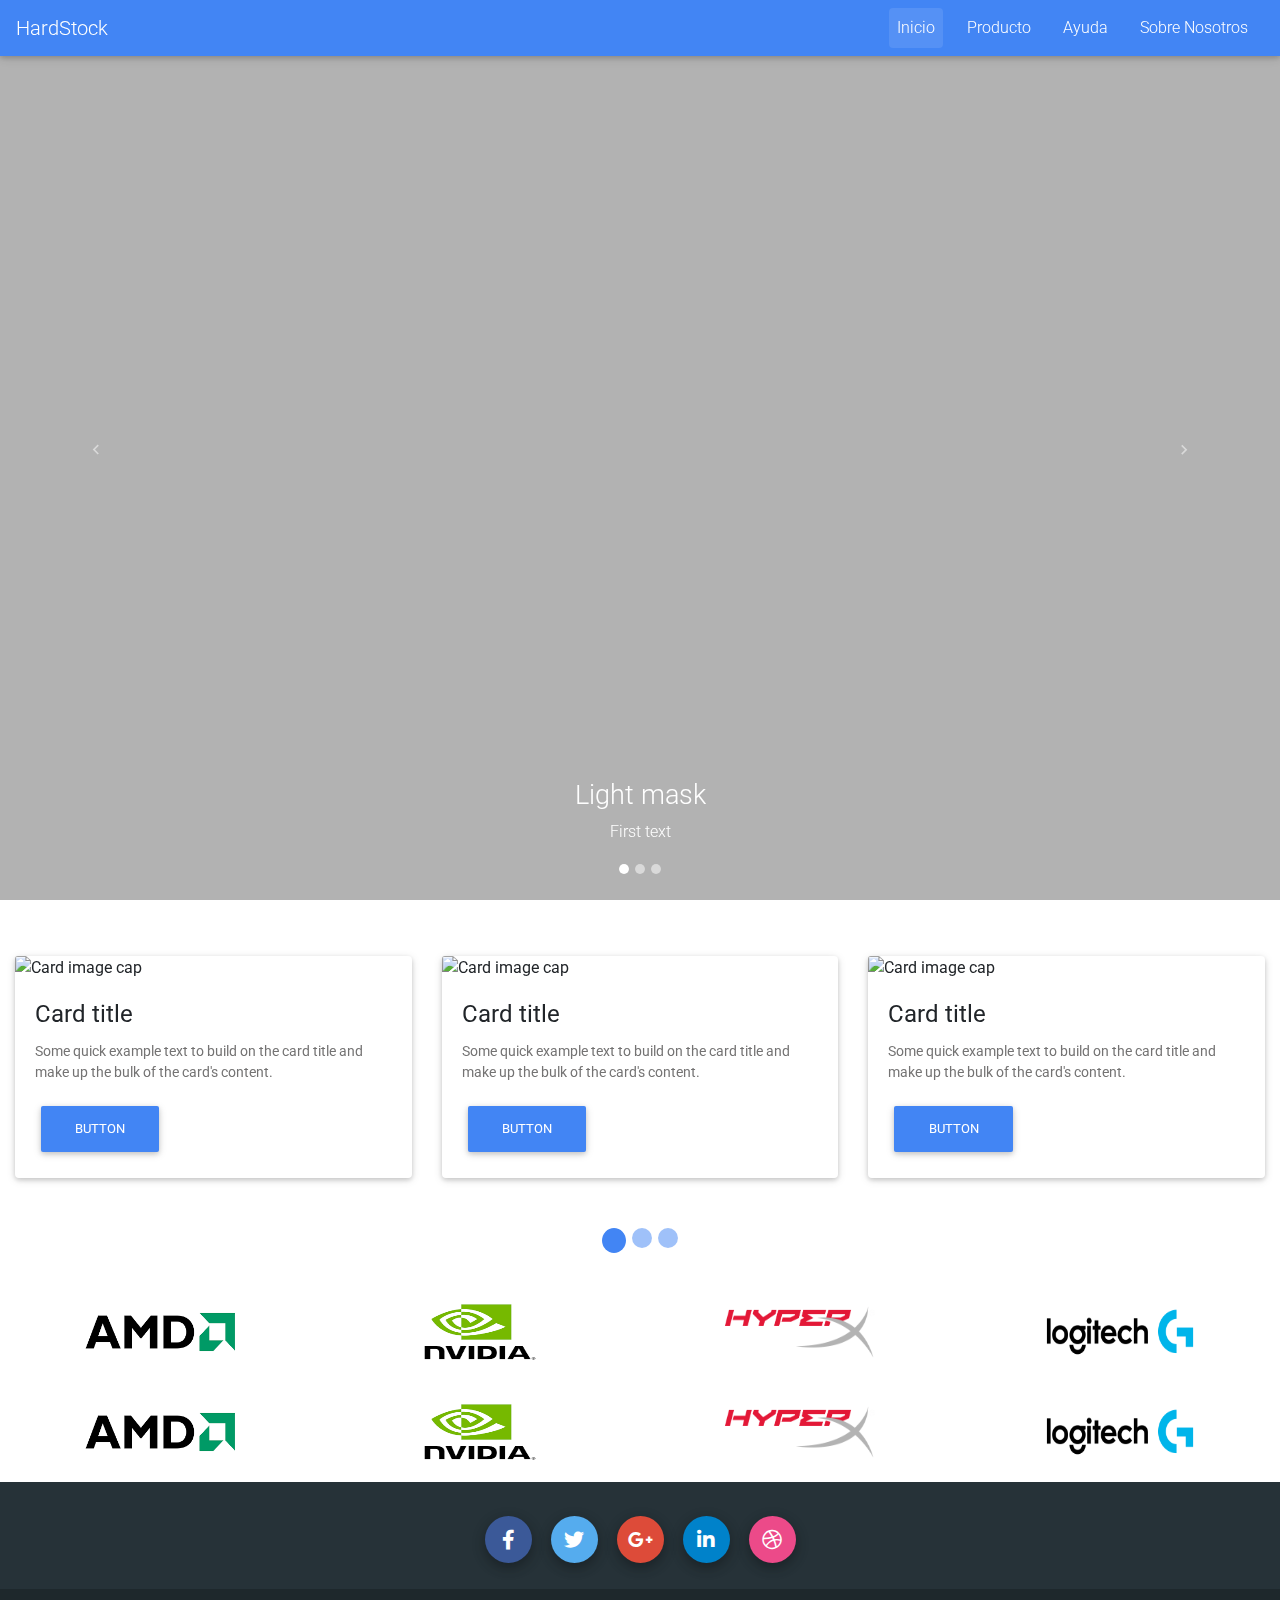
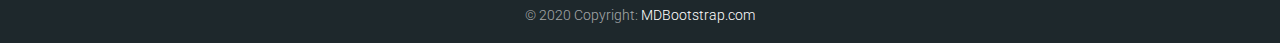
==== index.html @ 9ce56231 "asas" ====
<!DOCTYPE html>
<html lang="es">
<head>
  <meta charset="UTF-8">
  <meta name="viewport" content="width=device-width, initial-scale=1, shrink-to-fit=no">
  <meta http-equiv="x-ua-compatible" content="ie=edge">
  <title>HARDSTOCK</title>
  <!-- MDB icon -->
  <link rel="icon" href="img/mdb-favicon.ico" type="image/x-icon">
  <!-- Font Awesome -->
  <link rel="stylesheet" href="https://use.fontawesome.com/releases/v5.11.2/css/all.css">
  <!-- Google Fonts Roboto -->
  <link rel="stylesheet" href="https://fonts.googleapis.com/css?family=Roboto:300,400,500,700&display=swap">
  <!-- Bootstrap core CSS -->
  <link rel="stylesheet" href="css/bootstrap.min.css">
  <!-- Material Design Bootstrap -->
  <link rel="stylesheet" href="css/mdb.min.css">
  <!-- Your custom styles (optional) -->
  <link rel="stylesheet" href="css/style.css">
</head>
<body>

  <nav class="navbar navbar-expand-lg navbar-dark primary-color fixed-top">
    <a class="navbar-brand" href="#">HardStock</a>
    <button class="navbar-toggler" type="button" data-toggle="collapse" data-target="#navbarNav"
      aria-controls="navbarNav" aria-expanded="false" aria-label="Toggle navigation">
      <span class="navbar-toggler-icon"></span>
    </button>
    <div class="collapse navbar-collapse" id="navbarNav">
      <ul class="navbar-nav ml-auto">
        <li class="nav-item active mx-2">
          <a class="nav-link rounded" href="#">Inicio<span class="sr-only">(current)</span></a>
        </li>
        <li class="nav-item mx-2">
          <a class="nav-link rounded" href="#">Producto</a>
        </li>
        <li class="nav-item mx-2">
          <a class="nav-link rounded" href="#">Ayuda</a>
        </li>
        <li class="nav-item mx-2">
          <a class="nav-link rounded" href="#">Sobre Nosotros</a>
        </li>
      </ul>
    </div>
  </nav>
  <!-- NavBar end -->

<!--Carousel Wrapper-->
<div id="carousel-example-2" class="carousel slide carousel-fade vh-100" data-ride="carousel">
  <!--Indicators-->
  <ol class="carousel-indicators">
    <li data-target="#carousel-example-2" data-slide-to="0" class="active"></li>
    <li data-target="#carousel-example-2" data-slide-to="1"></li>
    <li data-target="#carousel-example-2" data-slide-to="2"></li>
  </ol>
  <!--/.Indicators-->
  <!--Slides-->
  <div class="carousel-inner vh-100" role="listbox">
    <div class="carousel-item active">
      <div class="view">
        <img class="d-block w-100 vh-100" src="https://mdbootstrap.com/img/Photos/Slides/img%20(68).webp"
          alt="First slide">
        <div class="mask rgba-black-light"></div>
      </div>
      <div class="carousel-caption">
        <h3 class="h3-responsive">Light mask</h3>
        <p>First text</p>
      </div>
    </div>
    <div class="carousel-item vh-100">
      <!--Mask color-->
      <div class="view">
        <img class="d-block vh-100 w-100" src="https://mdbootstrap.com/img/Photos/Slides/img%20(6).webp"
          alt="Second slide">
        <div class="mask rgba-black-strong"></div>
      </div>
      <div class="carousel-caption">
        <h3 class="h3-responsive">Strong mask</h3>
        <p>Secondary text</p>
      </div>
    </div>
    <div class="carousel-item vh-100">
      <!--Mask color-->
      <div class="view">
        <img class="d-block vh-100 w-100" src="https://mdbootstrap.com/img/Photos/Slides/img%20(9).webp"
          alt="Third slide">
        <div class="mask rgba-black-slight"></div>
      </div>
      <div class="carousel-caption">
        <h3 class="h3-responsive">Slight mask</h3>
        <p>Third text</p>
      </div>
    </div>
  </div>
  <!--/.Slides-->
  <!--Controls-->
  <a class="carousel-control-prev" href="#carousel-example-2" role="button" data-slide="prev">
    <span class="carousel-control-prev-icon" aria-hidden="true"></span>
    <span class="sr-only">Previous</span>
  </a>
  <a class="carousel-control-next" href="#carousel-example-2" role="button" data-slide="next">
    <span class="carousel-control-next-icon" aria-hidden="true"></span>
    <span class="sr-only">Next</span>
  </a>
  <!--/.Controls-->
</div>



<!-- OFERTAS -->
<div id="multi-item-example" class="carousel slide carousel-multi-item" data-ride="carousel">

  <!--Controls-->
  <!--/.Controls-->

  <!--Indicators-->
  <ol class="carousel-indicators">
    <li data-target="#multi-item-example" data-slide-to="0" class="active"></li>
    <li data-target="#multi-item-example" data-slide-to="1"></li>
    <li data-target="#multi-item-example" data-slide-to="2"></li>
  </ol>
  <!--/.Indicators-->

  <!--Slides-->
  <div class="carousel-inner mt-5" role="listbox">

    <!--First slide-->
    <div class="carousel-item active">

      <div class="col-md-4">
        <div class="card mb-2">
          <img class="card-img-top"
            src="https://mdbootstrap.com/img/Photos/Horizontal/Nature/4-col/img%20(34).webp"
            alt="Card image cap">
          <div class="card-body">
            <h4 class="card-title">Card title</h4>
            <p class="card-text">Some quick example text to build on the card title and make up the bulk of the
              card's content.</p>
            <a class="btn btn-primary">Button</a>
          </div>
        </div>
      </div>

      <div class="col-md-4">
        <div class="card mb-2">
          <img class="card-img-top"
            src="https://mdbootstrap.com/img/Photos/Horizontal/Nature/4-col/img%20(18).webp"
            alt="Card image cap">
          <div class="card-body">
            <h4 class="card-title">Card title</h4>
            <p class="card-text">Some quick example text to build on the card title and make up the bulk of the
              card's content.</p>
            <a class="btn btn-primary">Button</a>
          </div>
        </div>
      </div>

      <div class="col-md-4">
        <div class="card mb-2">
          <img class="card-img-top"
            src="https://mdbootstrap.com/img/Photos/Horizontal/Nature/4-col/img%20(35).webp"
            alt="Card image cap">
          <div class="card-body">
            <h4 class="card-title">Card title</h4>
            <p class="card-text">Some quick example text to build on the card title and make up the bulk of the
              card's content.</p>
            <a class="btn btn-primary">Button</a>
          </div>
        </div>
      </div>

    </div>
    <!--/.First slide-->

    <!--Second slide-->
    <div class="carousel-item">

      <div class="col-md-4">
        <div class="card mb-2">
          <img class="card-img-top"
            src="https://mdbootstrap.com/img/Photos/Horizontal/City/4-col/img%20(60).webp" alt="Card image cap">
          <div class="card-body">
            <h4 class="card-title">Card title</h4>
            <p class="card-text">Some quick example text to build on the card title and make up the bulk of the
              card's content.</p>
            <a class="btn btn-primary">Button</a>
          </div>
        </div>
      </div>

      <div class="col-md-4">
        <div class="card mb-2">
          <img class="card-img-top"
            src="https://mdbootstrap.com/img/Photos/Horizontal/City/4-col/img%20(47).webp" alt="Card image cap">
          <div class="card-body">
            <h4 class="card-title">Card title</h4>
            <p class="card-text">Some quick example text to build on the card title and make up the bulk of the
              card's content.</p>
            <a class="btn btn-primary">Button</a>
          </div>
        </div>
      </div>

      <div class="col-md-4">
        <div class="card mb-2">
          <img class="card-img-top"
            src="https://mdbootstrap.com/img/Photos/Horizontal/City/4-col/img%20(48).webp" alt="Card image cap">
          <div class="card-body">
            <h4 class="card-title">Card title</h4>
            <p class="card-text">Some quick example text to build on the card title and make up the bulk of the
              card's content.</p>
            <a class="btn btn-primary">Button</a>
          </div>
        </div>
      </div>

    </div>
    <!--/.Second slide-->

    <!--Third slide-->
    <div class="carousel-item">

      <div class="col-md-4">
        <div class="card mb-2">
          <img class="card-img-top"
            src="https://mdbootstrap.com/img/Photos/Horizontal/Food/4-col/img%20(53).webp" alt="Card image cap">
          <div class="card-body">
            <h4 class="card-title">Card title</h4>
            <p class="card-text">Some quick example text to build on the card title and make up the bulk of the
              card's content.</p>
            <a class="btn btn-primary">Button</a>
          </div>
        </div>
      </div>

      <div class="col-md-4">
        <div class="card mb-2">
          <img class="card-img-top"
            src="https://mdbootstrap.com/img/Photos/Horizontal/Food/4-col/img%20(45).webp" alt="Card image cap">
          <div class="card-body">
            <h4 class="card-title">Card title</h4>
            <p class="card-text">Some quick example text to build on the card title and make up the bulk of the
              card's content.</p>
            <a class="btn btn-primary">Button</a>
          </div>
        </div>
      </div>

      <div class="col-md-4">
        <div class="card mb-2">
          <img class="card-img-top"
            src="https://mdbootstrap.com/img/Photos/Horizontal/Food/4-col/img%20(51).webp" alt="Card image cap">
          <div class="card-body">
            <h4 class="card-title">Card title</h4>
            <p class="card-text">Some quick example text to build on the card title and make up the bulk of the
              card's content.</p>
            <a class="btn btn-primary">Button</a>
          </div>
        </div>
      </div>

    </div>
    <!--/.Third slide-->

  </div>
  <!--/.Slides-->

</div>

<div class="container-fluid">
  <div class="row">
    <div class="col-3 col d-flex justify-content-center"><img src="img/amd_logo.png"width="150px" height="100px" alt=""></div>
    <div class="col-3 d-flex justify-content-center"><img src="img/nvidia_logo.png" width="150px" height="100px" alt=""></div>
    <div class="col-3 d-flex justify-content-center"><img src="img/hyperx_logo.png"  width="150px" height="100px" alt=""></div>
    <div class="col-3 d-flex justify-content-center"><img src="img/logitech_logo1.png" width="150px" height="100px" alt=""></div>
  </div>
  <div class="row">
    <div class="col-3 d-flex justify-content-center"><img src="img/amd_logo.png"width="150px" height="100px" alt=""></div>
    <div class="col-3 d-flex justify-content-center"><img src="img/nvidia_logo.png" width="150px" height="100px" alt=""></div>
    <div class="col-3 d-flex justify-content-center"><img src="img/hyperx_logo.png"  width="150px" height="100px" alt=""></div>
    <div class="col-3 d-flex justify-content-center"><img src="img/logitech_logo1.png" width="150px" height="100px" alt=""></div>
  </div>
</div>

<!-- Footer -->
<footer class="page-footer font-small special-color-dark pt-4">

  <!-- Footer Elements -->
  <div class="container">

    <!-- Social buttons -->
    <ul class="list-unstyled list-inline text-center">
      <li class="list-inline-item">
        <a class="btn-floating btn-fb mx-1">
          <i class="fab fa-facebook-f"> </i>
        </a>
      </li>
      <li class="list-inline-item">
        <a class="btn-floating btn-tw mx-1">
          <i class="fab fa-twitter"> </i>
        </a>
      </li>
      <li class="list-inline-item">
        <a class="btn-floating btn-gplus mx-1">
          <i class="fab fa-google-plus-g"> </i>
        </a>
      </li>
      <li class="list-inline-item">
        <a class="btn-floating btn-li mx-1">
          <i class="fab fa-linkedin-in"> </i>
        </a>
      </li>
      <li class="list-inline-item">
        <a class="btn-floating btn-dribbble mx-1">
          <i class="fab fa-dribbble"> </i>
        </a>
      </li>
    </ul>
    <!-- Social buttons -->

  </div>
  <!-- Footer Elements -->

  <!-- Copyright -->
  <div class="footer-copyright text-center py-3">© 2020 Copyright:
    <a href="/"> MDBootstrap.com</a>
  </div>
  <!-- Copyright -->

</footer>
<!-- Footer -->




  <!-- jQuery -->
  <script type="text/javascript" src="js/jquery.min.js"></script>
  <!-- Bootstrap tooltips -->
  <script type="text/javascript" src="js/popper.min.js"></script>
  <!-- Bootstrap core JavaScript -->
  <script type="text/javascript" src="js/bootstrap.min.js"></script>
  <!-- MDB core JavaScript -->
  <script type="text/javascript" src="js/mdb.min.js"></script>
  <!-- Your custom scripts (optional) -->
  <script type="text/javascript"></script>

</body>
</html>
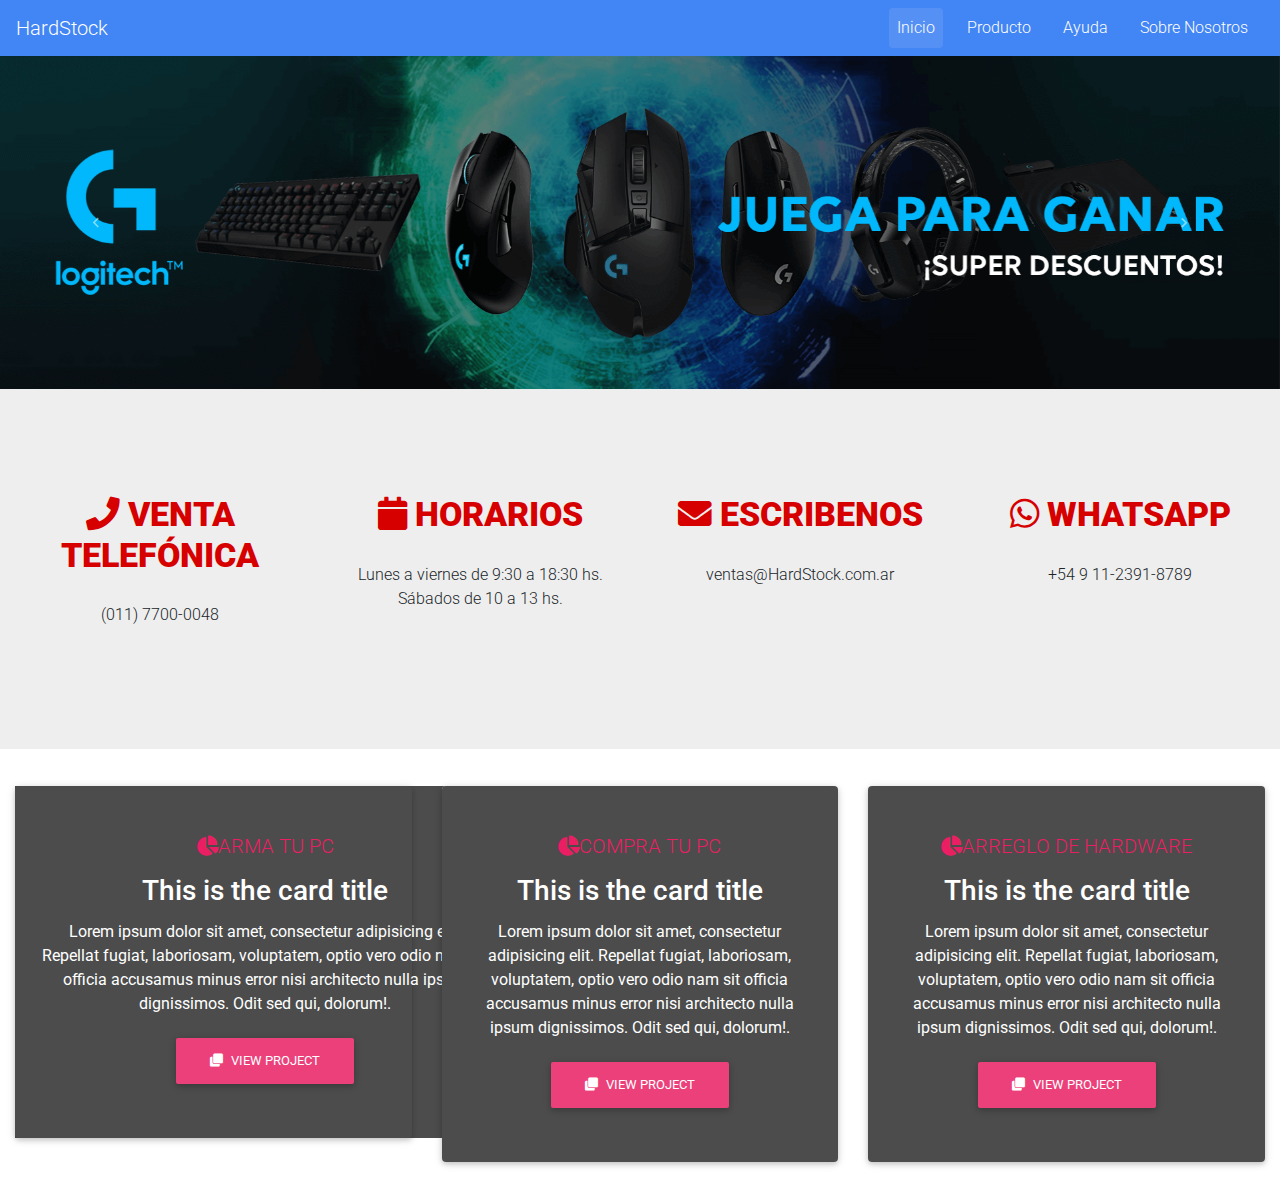
==== commit 3a996345: "Cambios index" ====
--- a/index.html
+++ b/index.html
@@ -20,7 +20,7 @@
 </head>
 <body>
 
-  <nav class="navbar navbar-expand-lg navbar-dark primary-color fixed-top">
+  <nav class="navbar navbar-expand-lg navbar-dark primary-color">
     <a class="navbar-brand" href="#">HardStock</a>
     <button class="navbar-toggler" type="button" data-toggle="collapse" data-target="#navbarNav"
       aria-controls="navbarNav" aria-expanded="false" aria-label="Toggle navigation">
@@ -45,290 +45,131 @@
   </nav>
   <!-- NavBar end -->
 
-<!--Carousel Wrapper-->
-<div id="carousel-example-2" class="carousel slide carousel-fade vh-100" data-ride="carousel">
-  <!--Indicators-->
-  <ol class="carousel-indicators">
-    <li data-target="#carousel-example-2" data-slide-to="0" class="active"></li>
-    <li data-target="#carousel-example-2" data-slide-to="1"></li>
-    <li data-target="#carousel-example-2" data-slide-to="2"></li>
-  </ol>
-  <!--/.Indicators-->
-  <!--Slides-->
-  <div class="carousel-inner vh-100" role="listbox">
+<!-- Carousel -->
+<div id="carouselExampleControls" class="carousel slide" data-ride="carousel">
+  <div class="carousel-inner">
     <div class="carousel-item active">
-      <div class="view">
-        <img class="d-block w-100 vh-100" src="https://mdbootstrap.com/img/Photos/Slides/img%20(68).webp"
-          alt="First slide">
-        <div class="mask rgba-black-light"></div>
-      </div>
-      <div class="carousel-caption">
-        <h3 class="h3-responsive">Light mask</h3>
-        <p>First text</p>
-      </div>
+      <img class="d-block w-100" src="img/banner_logitech.png"
+        alt="Primera Foto">
     </div>
-    <div class="carousel-item vh-100">
-      <!--Mask color-->
-      <div class="view">
-        <img class="d-block vh-100 w-100" src="https://mdbootstrap.com/img/Photos/Slides/img%20(6).webp"
-          alt="Second slide">
-        <div class="mask rgba-black-strong"></div>
-      </div>
-      <div class="carousel-caption">
-        <h3 class="h3-responsive">Strong mask</h3>
-        <p>Secondary text</p>
-      </div>
+    <div class="carousel-item">
+      <img class="d-block w-100" src="img/banner_gigabyte.jpg"
+        alt="Segunda Foto">
     </div>
-    <div class="carousel-item vh-100">
-      <!--Mask color-->
-      <div class="view">
-        <img class="d-block vh-100 w-100" src="https://mdbootstrap.com/img/Photos/Slides/img%20(9).webp"
-          alt="Third slide">
-        <div class="mask rgba-black-slight"></div>
-      </div>
-      <div class="carousel-caption">
-        <h3 class="h3-responsive">Slight mask</h3>
-        <p>Third text</p>
-      </div>
+    <div class="carousel-item">
+      <img class="d-block w-100" src="img/banner_aorus.png"
+        alt="Tercera Foto">
     </div>
   </div>
-  <!--/.Slides-->
-  <!--Controls-->
-  <a class="carousel-control-prev" href="#carousel-example-2" role="button" data-slide="prev">
+  <a class="carousel-control-prev" href="#carouselExampleControls" role="button" data-slide="prev">
     <span class="carousel-control-prev-icon" aria-hidden="true"></span>
     <span class="sr-only">Previous</span>
   </a>
-  <a class="carousel-control-next" href="#carousel-example-2" role="button" data-slide="next">
+  <a class="carousel-control-next" href="#carouselExampleControls" role="button" data-slide="next">
     <span class="carousel-control-next-icon" aria-hidden="true"></span>
     <span class="sr-only">Next</span>
   </a>
-  <!--/.Controls-->
 </div>
+<!-- /.Carousel -->
 
+<!-- Info header -->
 
+  <header class = "info d-flex align-items-center justify-content-around text-center">
+    <div class="row w-100">
+      <div class="col-3">
+        <h2 class = "info__title">
+          <i class="fa fa-phone"></i>
+          <b>VENTA TELEFÓNICA</b>
+        </h2>
+        <p>(011) 7700-0048</p>
+      </div>
 
-<!-- OFERTAS -->
-<div id="multi-item-example" class="carousel slide carousel-multi-item" data-ride="carousel">
+      <div class="col-3">
+        <h3 class = "info__title">
+          <i class="fa fa-calendar"></i>
+          <b>HORARIOS</b>
+        </h3>
+        <p>Lunes a viernes de 9:30 a 18:30 hs. <br> Sábados de 10 a 13 hs.</p>
+      </div>
 
-  <!--Controls-->
-  <!--/.Controls-->
+      <div class="col-3">
+        <h4 class = "info__title">
+          <i class="fa fa-envelope"></i>
+          <b>ESCRIBENOS</b>
+        </h4>
+        <p>ventas@HardStock.com.ar</p>
+      </div>
 
-  <!--Indicators-->
-  <ol class="carousel-indicators">
-    <li data-target="#multi-item-example" data-slide-to="0" class="active"></li>
-    <li data-target="#multi-item-example" data-slide-to="1"></li>
-    <li data-target="#multi-item-example" data-slide-to="2"></li>
-  </ol>
-  <!--/.Indicators-->
+      <div class="col-3">
+        <h5 class = "info__title">
+          <i class="fab fa-whatsapp"></i>
+          <b>WHATSAPP</b>
+        </h5>
+        <p>+54 9 11-2391-8789</p>
+      </div>
+    </div>
+  </header>
+<!-- /.Info Header -->
 
-  <!--Slides-->
-  <div class="carousel-inner mt-5" role="listbox">
-
-    <!--First slide-->
-    <div class="carousel-item active">
-
-      <div class="col-md-4">
-        <div class="card mb-2">
-          <img class="card-img-top"
-            src="https://mdbootstrap.com/img/Photos/Horizontal/Nature/4-col/img%20(34).webp"
-            alt="Card image cap">
-          <div class="card-body">
-            <h4 class="card-title">Card title</h4>
-            <p class="card-text">Some quick example text to build on the card title and make up the bulk of the
-              card's content.</p>
-            <a class="btn btn-primary">Button</a>
+<!-- Nuestros Servicios -->
+  <section class="servicios w-100 d-flex align-items-center justify-content-around text-center">
+    <div class="container-fluid">
+      <div class="row">
+        <div class="col-4">
+          <div class="card card-images"
+          style="background-image: url(https://mdbootstrap.com/img/Photos/Horizontal/Work/4-col/img%20%2814%29.webp);">
+        
+          <!-- Content -->
+          <div class="text-white text-center d-flex align-items-center rgba-black-strong py-5 px-4 card-edit">
+            <div>
+              <h5 class="pink-text"><i class="fas fa-chart-pie"></i>ARMA TU PC</h5>
+              <h3 class="card-title pt-2"><strong>This is the card title</strong></h3>
+              <p>Lorem ipsum dolor sit amet, consectetur adipisicing elit. Repellat fugiat, laboriosam, voluptatem,
+                optio vero odio nam sit officia accusamus minus error nisi architecto nulla ipsum dignissimos.
+                Odit sed qui, dolorum!.</p>
+              <a class="btn btn-pink"><i class="fas fa-clone left"></i> View project</a>
+            </div>
           </div>
         </div>
-      </div>
-
-      <div class="col-md-4">
-        <div class="card mb-2">
-          <img class="card-img-top"
-            src="https://mdbootstrap.com/img/Photos/Horizontal/Nature/4-col/img%20(18).webp"
-            alt="Card image cap">
-          <div class="card-body">
-            <h4 class="card-title">Card title</h4>
-            <p class="card-text">Some quick example text to build on the card title and make up the bulk of the
-              card's content.</p>
-            <a class="btn btn-primary">Button</a>
+        </div>
+        <div class="col-4">
+          <div class="card card-image"
+          style="background-image: url(https://mdbootstrap.com/img/Photos/Horizontal/Work/4-col/img%20%2814%29.webp);">
+        
+          <!-- Content -->
+          <div class="text-white text-center d-flex align-items-center rgba-black-strong py-5 px-4">
+            <div>
+              <h5 class="pink-text"><i class="fas fa-chart-pie"></i>COMPRA TU PC</h5>
+              <h3 class="card-title pt-2"><strong>This is the card title</strong></h3>
+              <p>Lorem ipsum dolor sit amet, consectetur adipisicing elit. Repellat fugiat, laboriosam, voluptatem,
+                optio vero odio nam sit officia accusamus minus error nisi architecto nulla ipsum dignissimos.
+                Odit sed qui, dolorum!.</p>
+              <a class="btn btn-pink"><i class="fas fa-clone left"></i> View project</a>
+            </div>
           </div>
         </div>
-      </div>
-
-      <div class="col-md-4">
-        <div class="card mb-2">
-          <img class="card-img-top"
-            src="https://mdbootstrap.com/img/Photos/Horizontal/Nature/4-col/img%20(35).webp"
-            alt="Card image cap">
-          <div class="card-body">
-            <h4 class="card-title">Card title</h4>
-            <p class="card-text">Some quick example text to build on the card title and make up the bulk of the
-              card's content.</p>
-            <a class="btn btn-primary">Button</a>
+        </div>
+        <div class="col-4">
+          <div class="card card-image"
+          style="background-image: url(https://mdbootstrap.com/img/Photos/Horizontal/Work/4-col/img%20%2814%29.webp);">
+        
+          <!-- Content -->
+          <div class="text-white text-center d-flex align-items-center rgba-black-strong py-5 px-4">
+            <div>
+              <h5 class="pink-text"><i class="fas fa-chart-pie"></i>ARREGLO DE HARDWARE</h5>
+              <h3 class="card-title pt-2"><strong>This is the card title</strong></h3>
+              <p>Lorem ipsum dolor sit amet, consectetur adipisicing elit. Repellat fugiat, laboriosam, voluptatem,
+                optio vero odio nam sit officia accusamus minus error nisi architecto nulla ipsum dignissimos.
+                Odit sed qui, dolorum!.</p>
+              <a class="btn btn-pink"><i class="fas fa-clone left"></i> View project</a>
+            </div>
           </div>
         </div>
-      </div>
-
-    </div>
-    <!--/.First slide-->
-
-    <!--Second slide-->
-    <div class="carousel-item">
-
-      <div class="col-md-4">
-        <div class="card mb-2">
-          <img class="card-img-top"
-            src="https://mdbootstrap.com/img/Photos/Horizontal/City/4-col/img%20(60).webp" alt="Card image cap">
-          <div class="card-body">
-            <h4 class="card-title">Card title</h4>
-            <p class="card-text">Some quick example text to build on the card title and make up the bulk of the
-              card's content.</p>
-            <a class="btn btn-primary">Button</a>
-          </div>
         </div>
       </div>
+    </div>
+  </section>
 
-      <div class="col-md-4">
-        <div class="card mb-2">
-          <img class="card-img-top"
-            src="https://mdbootstrap.com/img/Photos/Horizontal/City/4-col/img%20(47).webp" alt="Card image cap">
-          <div class="card-body">
-            <h4 class="card-title">Card title</h4>
-            <p class="card-text">Some quick example text to build on the card title and make up the bulk of the
-              card's content.</p>
-            <a class="btn btn-primary">Button</a>
-          </div>
-        </div>
-      </div>
-
-      <div class="col-md-4">
-        <div class="card mb-2">
-          <img class="card-img-top"
-            src="https://mdbootstrap.com/img/Photos/Horizontal/City/4-col/img%20(48).webp" alt="Card image cap">
-          <div class="card-body">
-            <h4 class="card-title">Card title</h4>
-            <p class="card-text">Some quick example text to build on the card title and make up the bulk of the
-              card's content.</p>
-            <a class="btn btn-primary">Button</a>
-          </div>
-        </div>
-      </div>
-
-    </div>
-    <!--/.Second slide-->
-
-    <!--Third slide-->
-    <div class="carousel-item">
-
-      <div class="col-md-4">
-        <div class="card mb-2">
-          <img class="card-img-top"
-            src="https://mdbootstrap.com/img/Photos/Horizontal/Food/4-col/img%20(53).webp" alt="Card image cap">
-          <div class="card-body">
-            <h4 class="card-title">Card title</h4>
-            <p class="card-text">Some quick example text to build on the card title and make up the bulk of the
-              card's content.</p>
-            <a class="btn btn-primary">Button</a>
-          </div>
-        </div>
-      </div>
-
-      <div class="col-md-4">
-        <div class="card mb-2">
-          <img class="card-img-top"
-            src="https://mdbootstrap.com/img/Photos/Horizontal/Food/4-col/img%20(45).webp" alt="Card image cap">
-          <div class="card-body">
-            <h4 class="card-title">Card title</h4>
-            <p class="card-text">Some quick example text to build on the card title and make up the bulk of the
-              card's content.</p>
-            <a class="btn btn-primary">Button</a>
-          </div>
-        </div>
-      </div>
-
-      <div class="col-md-4">
-        <div class="card mb-2">
-          <img class="card-img-top"
-            src="https://mdbootstrap.com/img/Photos/Horizontal/Food/4-col/img%20(51).webp" alt="Card image cap">
-          <div class="card-body">
-            <h4 class="card-title">Card title</h4>
-            <p class="card-text">Some quick example text to build on the card title and make up the bulk of the
-              card's content.</p>
-            <a class="btn btn-primary">Button</a>
-          </div>
-        </div>
-      </div>
-
-    </div>
-    <!--/.Third slide-->
-
-  </div>
-  <!--/.Slides-->
-
-</div>
-
-<div class="container-fluid">
-  <div class="row">
-    <div class="col-3 col d-flex justify-content-center"><img src="img/amd_logo.png"width="150px" height="100px" alt=""></div>
-    <div class="col-3 d-flex justify-content-center"><img src="img/nvidia_logo.png" width="150px" height="100px" alt=""></div>
-    <div class="col-3 d-flex justify-content-center"><img src="img/hyperx_logo.png"  width="150px" height="100px" alt=""></div>
-    <div class="col-3 d-flex justify-content-center"><img src="img/logitech_logo1.png" width="150px" height="100px" alt=""></div>
-  </div>
-  <div class="row">
-    <div class="col-3 d-flex justify-content-center"><img src="img/amd_logo.png"width="150px" height="100px" alt=""></div>
-    <div class="col-3 d-flex justify-content-center"><img src="img/nvidia_logo.png" width="150px" height="100px" alt=""></div>
-    <div class="col-3 d-flex justify-content-center"><img src="img/hyperx_logo.png"  width="150px" height="100px" alt=""></div>
-    <div class="col-3 d-flex justify-content-center"><img src="img/logitech_logo1.png" width="150px" height="100px" alt=""></div>
-  </div>
-</div>
-
-<!-- Footer -->
-<footer class="page-footer font-small special-color-dark pt-4">
-
-  <!-- Footer Elements -->
-  <div class="container">
-
-    <!-- Social buttons -->
-    <ul class="list-unstyled list-inline text-center">
-      <li class="list-inline-item">
-        <a class="btn-floating btn-fb mx-1">
-          <i class="fab fa-facebook-f"> </i>
-        </a>
-      </li>
-      <li class="list-inline-item">
-        <a class="btn-floating btn-tw mx-1">
-          <i class="fab fa-twitter"> </i>
-        </a>
-      </li>
-      <li class="list-inline-item">
-        <a class="btn-floating btn-gplus mx-1">
-          <i class="fab fa-google-plus-g"> </i>
-        </a>
-      </li>
-      <li class="list-inline-item">
-        <a class="btn-floating btn-li mx-1">
-          <i class="fab fa-linkedin-in"> </i>
-        </a>
-      </li>
-      <li class="list-inline-item">
-        <a class="btn-floating btn-dribbble mx-1">
-          <i class="fab fa-dribbble"> </i>
-        </a>
-      </li>
-    </ul>
-    <!-- Social buttons -->
-
-  </div>
-  <!-- Footer Elements -->
-
-  <!-- Copyright -->
-  <div class="footer-copyright text-center py-3">© 2020 Copyright:
-    <a href="/"> MDBootstrap.com</a>
-  </div>
-  <!-- Copyright -->
-
-</footer>
-<!-- Footer -->
 
 
 
--- a/css/style.css
+++ b/css/style.css
@@ -0,0 +1,19 @@
+.info {
+    background-color: #EEEEEE;
+    height: 40vh;
+}
+
+.info__title {
+    font-weight: 900;
+    color: #d70000;
+    padding-bottom: 1.2rem;
+    font-size: 2.1rem; 
+}
+
+.servicios {
+    height: 50vh;
+}
+
+.card-edit {
+    width: 500px;
+}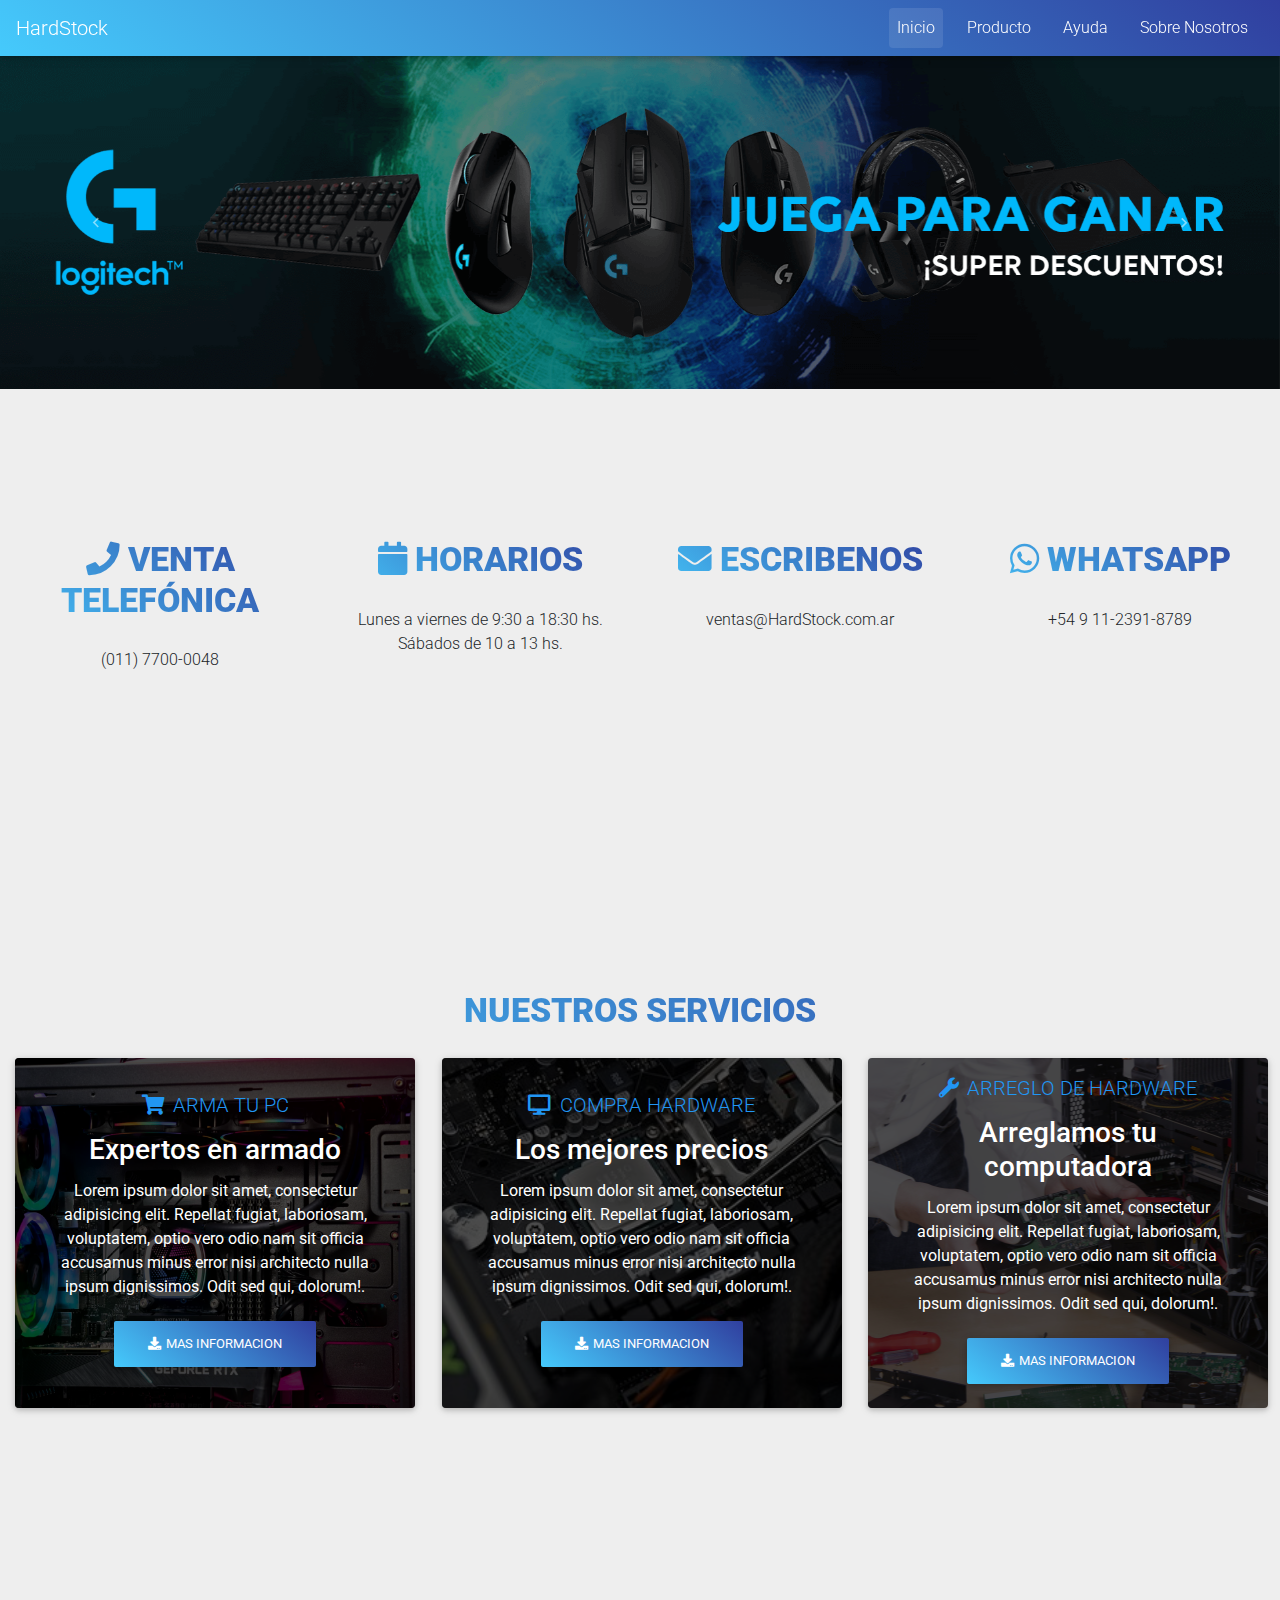
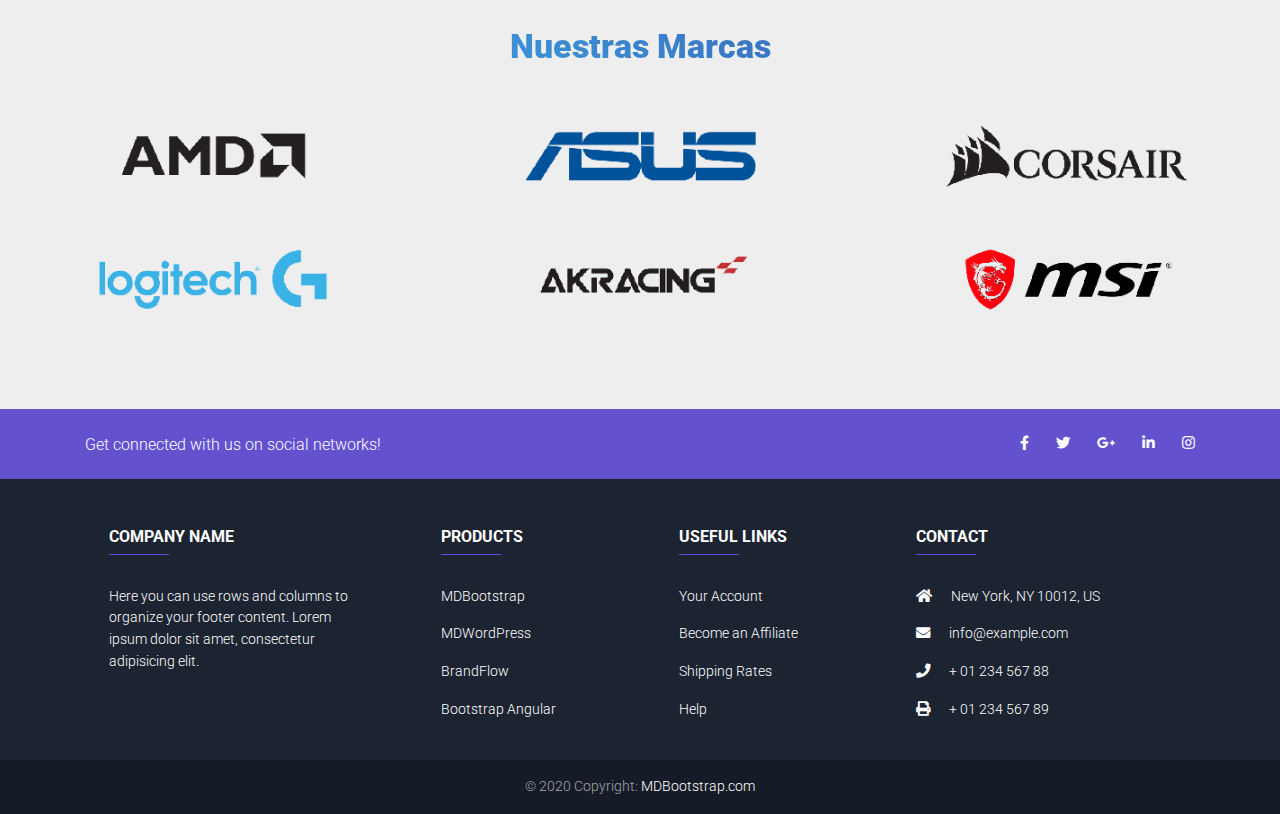
==== commit f5d2316f: "asd" ====
--- a/index.html
+++ b/index.html
@@ -20,7 +20,7 @@
 </head>
 <body>
 
-  <nav class="navbar navbar-expand-lg navbar-dark primary-color">
+  <nav class="navbar navbar-expand-lg navbar-dark blue-gradient sticky-top">
     <a class="navbar-brand" href="#">HardStock</a>
     <button class="navbar-toggler" type="button" data-toggle="collapse" data-target="#navbarNav"
       aria-controls="navbarNav" aria-expanded="false" aria-label="Toggle navigation">
@@ -92,7 +92,7 @@
         <p>Lunes a viernes de 9:30 a 18:30 hs. <br> Sábados de 10 a 13 hs.</p>
       </div>
 
-      <div class="col-3">
+      <div class="col-3 ">
         <h4 class = "info__title">
           <i class="fa fa-envelope"></i>
           <b>ESCRIBENOS</b>
@@ -114,61 +114,234 @@
 <!-- Nuestros Servicios -->
   <section class="servicios w-100 d-flex align-items-center justify-content-around text-center">
     <div class="container-fluid">
+      <h2 class = "info__title">NUESTROS SERVICIOS</h2>
       <div class="row">
         <div class="col-4">
-          <div class="card card-images"
-          style="background-image: url(https://mdbootstrap.com/img/Photos/Horizontal/Work/4-col/img%20%2814%29.webp);">
+          <div class="card card-image"
+          style="width: 400px; height: 350px; background-image: url(img/como-montar-un-pc-gamer-barato.jpg);">
         
           <!-- Content -->
-          <div class="text-white text-center d-flex align-items-center rgba-black-strong py-5 px-4 card-edit">
+          <div class="card_medida text-white text-center d-flex align-items-center rgba-black-strong py-5 px-4">
             <div>
-              <h5 class="pink-text"><i class="fas fa-chart-pie"></i>ARMA TU PC</h5>
-              <h3 class="card-title pt-2"><strong>This is the card title</strong></h3>
+              <h5 class="blue-text"><i class="fas fa-shopping-cart pr-2"></i>ARMA TU PC</h5>
+              <h3 class="card-title pt-2"><strong>Expertos en armado</strong></h3>
+              <p>Lorem ipsum dolor sit amet, consectetur adipisicing elit. Repellat fugiat, laboriosam, voluptatem, optio vero odio nam sit officia accusamus minus error nisi architecto nulla ipsum dignissimos. Odit sed qui, dolorum!.</p>
+              <a class="btn blue-gradient"><i class="fas fa-download left"></i>Mas Informacion</a>
+            </div>
+          </div>
+        </div>
+        </div>
+        <div class="col-4">
+          <div class="card card-image"
+          style="width: 400px; height: 350px; background-image: url(img/450_1000.jpg);">
+        
+          <!-- Content -->
+          <div class="card_medida text-white text-center d-flex align-items-center rgba-black-strong py-5 px-4">
+            <div>
+              <h5 class="blue-text"><i class="fas fa-desktop pr-1"></i>  COMPRA HARDWARE</h5>
+              <h3 class="card-title pt-2"><strong>Los mejores precios</strong></h3>
               <p>Lorem ipsum dolor sit amet, consectetur adipisicing elit. Repellat fugiat, laboriosam, voluptatem,
                 optio vero odio nam sit officia accusamus minus error nisi architecto nulla ipsum dignissimos.
                 Odit sed qui, dolorum!.</p>
-              <a class="btn btn-pink"><i class="fas fa-clone left"></i> View project</a>
+              <a class="btn blue-gradient"><i class="fas fa-download left"></i>Mas Informacion</a>
             </div>
           </div>
         </div>
         </div>
         <div class="col-4">
           <div class="card card-image"
-          style="background-image: url(https://mdbootstrap.com/img/Photos/Horizontal/Work/4-col/img%20%2814%29.webp);">
+          style="width: 400px; height: 350px; background-image: url(img/microinformaticos.jpg);">
         
           <!-- Content -->
-          <div class="text-white text-center d-flex align-items-center rgba-black-strong py-5 px-4">
+          <div class="card_medida text-white text-center d-flex align-items-center rgba-black-strong py-5 px-4">
             <div>
-              <h5 class="pink-text"><i class="fas fa-chart-pie"></i>COMPRA TU PC</h5>
-              <h3 class="card-title pt-2"><strong>This is the card title</strong></h3>
+              <h5 class="blue-text"><i class="fas fa-wrench pr-2"></i>ARREGLO DE HARDWARE</h5>
+              <h3 class="card-title pt-2"><strong>Arreglamos tu computadora</strong></h3>
               <p>Lorem ipsum dolor sit amet, consectetur adipisicing elit. Repellat fugiat, laboriosam, voluptatem,
                 optio vero odio nam sit officia accusamus minus error nisi architecto nulla ipsum dignissimos.
                 Odit sed qui, dolorum!.</p>
-              <a class="btn btn-pink"><i class="fas fa-clone left"></i> View project</a>
+              <a class="btn blue-gradient"><i class="fas fa-download left"></i>Mas Informacion</a>
             </div>
           </div>
         </div>
         </div>
-        <div class="col-4">
-          <div class="card card-image"
-          style="background-image: url(https://mdbootstrap.com/img/Photos/Horizontal/Work/4-col/img%20%2814%29.webp);">
-        
-          <!-- Content -->
-          <div class="text-white text-center d-flex align-items-center rgba-black-strong py-5 px-4">
-            <div>
-              <h5 class="pink-text"><i class="fas fa-chart-pie"></i>ARREGLO DE HARDWARE</h5>
-              <h3 class="card-title pt-2"><strong>This is the card title</strong></h3>
-              <p>Lorem ipsum dolor sit amet, consectetur adipisicing elit. Repellat fugiat, laboriosam, voluptatem,
-                optio vero odio nam sit officia accusamus minus error nisi architecto nulla ipsum dignissimos.
-                Odit sed qui, dolorum!.</p>
-              <a class="btn btn-pink"><i class="fas fa-clone left"></i> View project</a>
-            </div>
-          </div>
-        </div>
-        </div>
       </div>
     </div>
   </section>
+
+  <section class = "marcas w-100 d-flex align-items-center justify-content-around text-center">
+    <div class="container-fluid">
+      <h2 class = "info__title">Nuestras Marcas</h2>
+      <div class="row">
+        <div class="col-4">
+          <img class = "sponsorLogo" src="/img/AMD2.png" alt="">
+        </div>
+        <div class="col-4">
+          <img class = "sponsorLogo" src="/img/ASUS.png" alt="">
+        </div>
+        <div class="col-4">
+          <img class = "sponsorLogo" src="/img/Corsair.png" alt="">
+        </div>
+      </div>
+      <div class="row">
+        <div class="col-4 ">
+          <img class = "sponsorLogo" src="/img/LOGITECH.png" alt="">
+        </div>  
+        <div class="col-4">
+          <img class = "sponsorLogo" src="/img/AK.png" alt="">
+        </div>
+        <div class="col-4">
+          <img  class = "sponsorLogo"  src="/img/MSI.png" alt="">
+        </div> 
+      </div>
+    </div>
+  </section>
+
+  <!-- Footer -->
+<footer class="page-footer font-small unique-color-dark">
+
+  <div style="background-color: #6351ce;">
+    <div class="container">
+
+      <!-- Grid row-->
+      <div class="row py-4 d-flex align-items-center">
+
+        <!-- Grid column -->
+        <div class="col-md-6 col-lg-5 text-center text-md-left mb-4 mb-md-0">
+          <h6 class="mb-0">Get connected with us on social networks!</h6>
+        </div>
+        <!-- Grid column -->
+
+        <!-- Grid column -->
+        <div class="col-md-6 col-lg-7 text-center text-md-right">
+
+          <!-- Facebook -->
+          <a class="fb-ic">
+            <i class="fab fa-facebook-f white-text mr-4"> </i>
+          </a>
+          <!-- Twitter -->
+          <a class="tw-ic">
+            <i class="fab fa-twitter white-text mr-4"> </i>
+          </a>
+          <!-- Google +-->
+          <a class="gplus-ic">
+            <i class="fab fa-google-plus-g white-text mr-4"> </i>
+          </a>
+          <!--Linkedin -->
+          <a class="li-ic">
+            <i class="fab fa-linkedin-in white-text mr-4"> </i>
+          </a>
+          <!--Instagram-->
+          <a class="ins-ic">
+            <i class="fab fa-instagram white-text"> </i>
+          </a>
+
+        </div>
+        <!-- Grid column -->
+
+      </div>
+      <!-- Grid row-->
+
+    </div>
+  </div>
+
+  <!-- Footer Links -->
+  <div class="container text-center text-md-left mt-5">
+
+    <!-- Grid row -->
+    <div class="row mt-3">
+
+      <!-- Grid column -->
+      <div class="col-md-3 col-lg-4 col-xl-3 mx-auto mb-4">
+
+        <!-- Content -->
+        <h6 class="text-uppercase font-weight-bold">Company name</h6>
+        <hr class="deep-purple accent-2 mb-4 mt-0 d-inline-block mx-auto" style="width: 60px;">
+        <p>Here you can use rows and columns to organize your footer content. Lorem ipsum dolor sit amet,
+          consectetur
+          adipisicing elit.</p>
+
+      </div>
+      <!-- Grid column -->
+
+      <!-- Grid column -->
+      <div class="col-md-2 col-lg-2 col-xl-2 mx-auto mb-4">
+
+        <!-- Links -->
+        <h6 class="text-uppercase font-weight-bold">Products</h6>
+        <hr class="deep-purple accent-2 mb-4 mt-0 d-inline-block mx-auto" style="width: 60px;">
+        <p>
+          <a href="#!">MDBootstrap</a>
+        </p>
+        <p>
+          <a href="#!">MDWordPress</a>
+        </p>
+        <p>
+          <a href="#!">BrandFlow</a>
+        </p>
+        <p>
+          <a href="#!">Bootstrap Angular</a>
+        </p>
+
+      </div>
+      <!-- Grid column -->
+
+      <!-- Grid column -->
+      <div class="col-md-3 col-lg-2 col-xl-2 mx-auto mb-4">
+
+        <!-- Links -->
+        <h6 class="text-uppercase font-weight-bold">Useful links</h6>
+        <hr class="deep-purple accent-2 mb-4 mt-0 d-inline-block mx-auto" style="width: 60px;">
+        <p>
+          <a href="#!">Your Account</a>
+        </p>
+        <p>
+          <a href="#!">Become an Affiliate</a>
+        </p>
+        <p>
+          <a href="#!">Shipping Rates</a>
+        </p>
+        <p>
+          <a href="#!">Help</a>
+        </p>
+
+      </div>
+      <!-- Grid column -->
+
+      <!-- Grid column -->
+      <div class="col-md-4 col-lg-3 col-xl-3 mx-auto mb-md-0 mb-4">
+
+        <!-- Links -->
+        <h6 class="text-uppercase font-weight-bold">Contact</h6>
+        <hr class="deep-purple accent-2 mb-4 mt-0 d-inline-block mx-auto" style="width: 60px;">
+        <p>
+          <i class="fas fa-home mr-3"></i> New York, NY 10012, US</p>
+        <p>
+          <i class="fas fa-envelope mr-3"></i> info@example.com</p>
+        <p>
+          <i class="fas fa-phone mr-3"></i> + 01 234 567 88</p>
+        <p>
+          <i class="fas fa-print mr-3"></i> + 01 234 567 89</p>
+
+      </div>
+      <!-- Grid column -->
+
+    </div>
+    <!-- Grid row -->
+
+  </div>
+  <!-- Footer Links -->
+
+  <!-- Copyright -->
+  <div class="footer-copyright text-center py-3">© 2020 Copyright:
+    <a href="/"> MDBootstrap.com</a>
+  </div>
+  <!-- Copyright -->
+
+</footer>
+<!-- Footer -->
+
+  
 
 
 
--- a/css/style.css
+++ b/css/style.css
@@ -1,19 +1,47 @@
+
+/* linear-gradient(40deg,#45cafc,#303f9f) */
 .info {
     background-color: #EEEEEE;
-    height: 40vh;
+    height: 50vh;
 }
 
 .info__title {
     font-weight: 900;
-    color: #d70000;
     padding-bottom: 1.2rem;
+    background: linear-gradient(40deg,#45cafc,#303f9f);
+    -webkit-background-clip: text;
+    color: transparent;  
     font-size: 2.1rem; 
 }
 
 .servicios {
-    height: 50vh;
+    height: 80vh;
+    background: #EEEEEE;
 }
 
-.card-edit {
-    width: 500px;
-}+.marcas {
+    height: 50vh;
+    background: #EEEEEE;
+}
+
+.marcas_bordes {
+    border-bottom: black solid .5px;
+}
+
+.marcas_border2 {
+    border-right: rgb(68, 68, 68) solid .5px;
+}
+
+.card_medida {
+    width: 400px;
+    height: 350px;
+}
+
+.sponsorLogo {
+    transition: .6s;
+    width: 250px;
+}
+
+.sponsorLogo:hover {
+    transform: scale(1.1);
+}
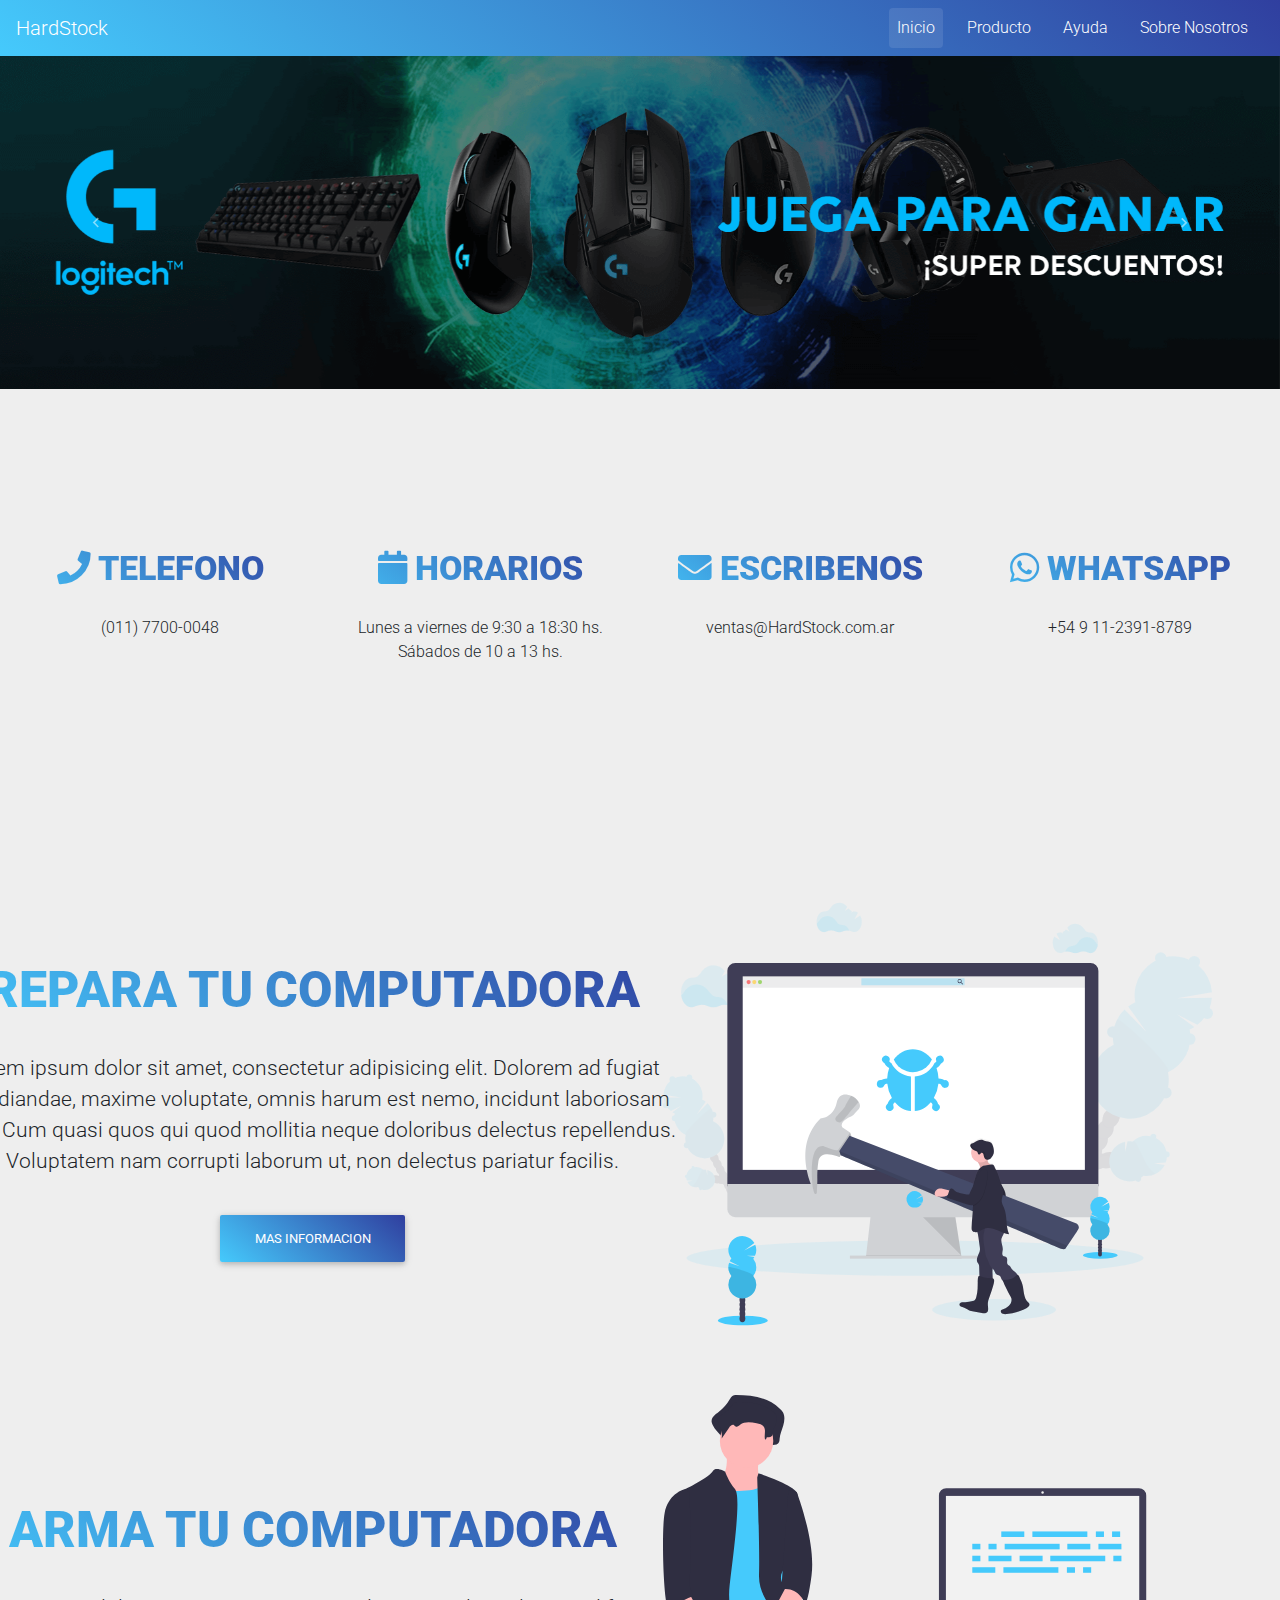
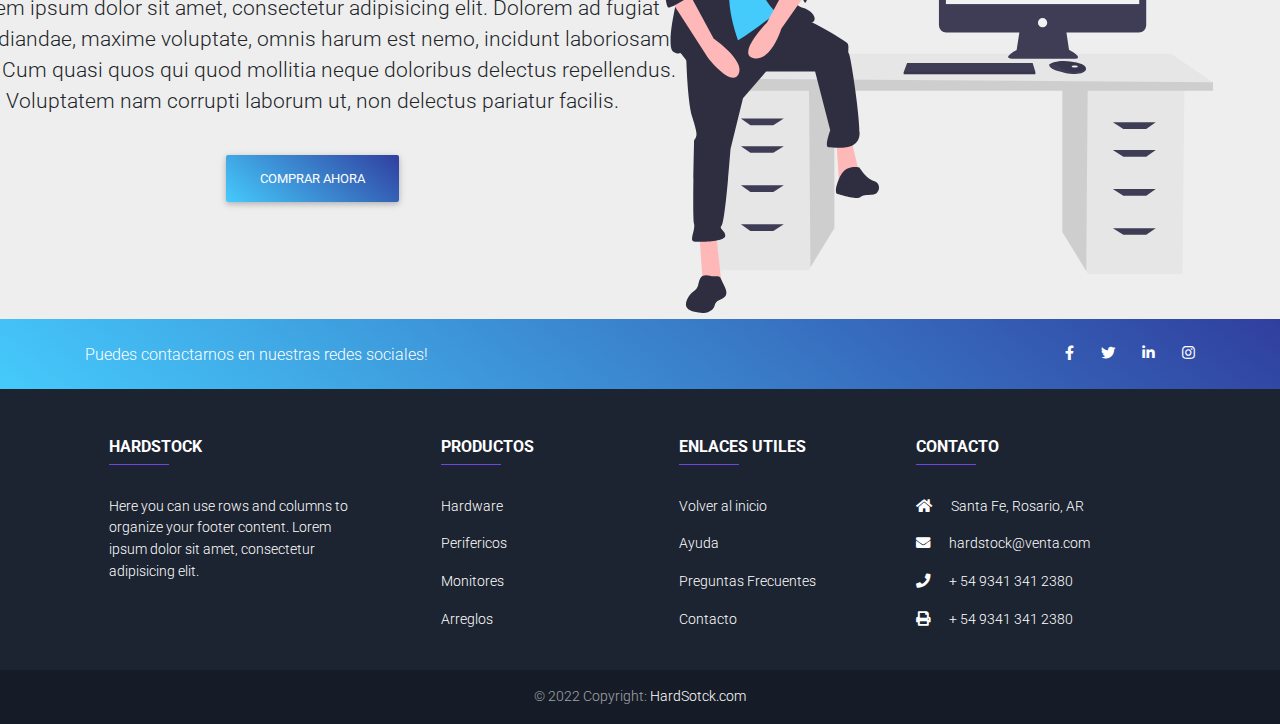
==== commit 7d788ad6: "footer index more shit" ====
--- a/index.html
+++ b/index.html
@@ -20,7 +20,8 @@
 </head>
 <body>
 
-  <nav class="navbar navbar-expand-lg navbar-dark blue-gradient sticky-top">
+  <!-- Barra de navegacion -->
+  <nav class="navbar navbar-expand-lg navbar-dark blue-gradient">
     <a class="navbar-brand" href="#">HardStock</a>
     <button class="navbar-toggler" type="button" data-toggle="collapse" data-target="#navbarNav"
       aria-controls="navbarNav" aria-expanded="false" aria-label="Toggle navigation">
@@ -43,135 +44,126 @@
       </ul>
     </div>
   </nav>
-  <!-- NavBar end -->
-
-<!-- Carousel -->
-<div id="carouselExampleControls" class="carousel slide" data-ride="carousel">
-  <div class="carousel-inner">
-    <div class="carousel-item active">
-      <img class="d-block w-100" src="img/banner_logitech.png"
-        alt="Primera Foto">
-    </div>
-    <div class="carousel-item">
-      <img class="d-block w-100" src="img/banner_gigabyte.jpg"
-        alt="Segunda Foto">
-    </div>
-    <div class="carousel-item">
-      <img class="d-block w-100" src="img/banner_aorus.png"
-        alt="Tercera Foto">
-    </div>
-  </div>
-  <a class="carousel-control-prev" href="#carouselExampleControls" role="button" data-slide="prev">
-    <span class="carousel-control-prev-icon" aria-hidden="true"></span>
-    <span class="sr-only">Previous</span>
-  </a>
-  <a class="carousel-control-next" href="#carouselExampleControls" role="button" data-slide="next">
-    <span class="carousel-control-next-icon" aria-hidden="true"></span>
-    <span class="sr-only">Next</span>
-  </a>
-</div>
-<!-- /.Carousel -->
-
-<!-- Info header -->
-
-  <header class = "info d-flex align-items-center justify-content-around text-center">
+  <!-- /.Barra de navegacion -->
+
+<!-- carousel-banner -->
+  <header>
+    <div id="carouselExampleControls" class="carousel slide" data-ride="carousel">
+      <div class="carousel-inner">
+        <div class="carousel-item active">
+          <img class="d-block w-100" src="img/banner_logitech.png"
+            alt="Primera Foto">
+        </div>
+        <div class="carousel-item">
+          <img class="d-block w-100" src="img/banner_gigabyte.jpg"
+            alt="Segunda Foto">
+        </div>
+        <div class="carousel-item">
+          <img class="d-block w-100" src="img/banner_aorus.png"
+            alt="Tercera Foto">
+        </div>
+      </div>
+      <a class="carousel-control-prev" href="#carouselExampleControls" role="button" data-slide="prev">
+        <span class="carousel-control-prev-icon" aria-hidden="true"></span>
+        <span class="sr-only">Previous</span>
+      </a>
+      <a class="carousel-control-next" href="#carouselExampleControls" role="button" data-slide="next">
+        <span class="carousel-control-next-icon" aria-hidden="true"></span>
+        <span class="sr-only">Next</span>
+      </a>
+    </div>
+  </header>
+<!-- /.carousel-banner -->
+
+<!-- Informacion -->
+  <section class = "informacion d-flex align-items-center justify-content-around text-center">
     <div class="row w-100">
-      <div class="col-3">
-        <h2 class = "info__title">
+      <div class="col-12 col-xl-3 col-sm-6">
+        <h2 class = "informacion__titulo">
           <i class="fa fa-phone"></i>
-          <b>VENTA TELEFÓNICA</b>
+          <b>TELEFONO</b>
         </h2>
         <p>(011) 7700-0048</p>
       </div>
 
-      <div class="col-3">
-        <h3 class = "info__title">
+      <div class="col-12 col-xl-3 col-sm-6">
+        <h3 class = "informacion__titulo">
           <i class="fa fa-calendar"></i>
           <b>HORARIOS</b>
         </h3>
         <p>Lunes a viernes de 9:30 a 18:30 hs. <br> Sábados de 10 a 13 hs.</p>
       </div>
 
-      <div class="col-3 ">
-        <h4 class = "info__title">
+      <div class="col-12 col-xl-3 col-sm-6">
+        <h4 class = "informacion__titulo">
           <i class="fa fa-envelope"></i>
           <b>ESCRIBENOS</b>
         </h4>
         <p>ventas@HardStock.com.ar</p>
       </div>
 
-      <div class="col-3">
-        <h5 class = "info__title">
+      <div class="col-12 col-xl-3 col-sm-6">
+        <h5 class = "informacion__titulo">
           <i class="fab fa-whatsapp"></i>
           <b>WHATSAPP</b>
         </h5>
         <p>+54 9 11-2391-8789</p>
       </div>
     </div>
-  </header>
-<!-- /.Info Header -->
+  </section>
+<!-- /.Informacion -->
+
+
+
 
 <!-- Nuestros Servicios -->
-  <section class="servicios w-100 d-flex align-items-center justify-content-around text-center">
-    <div class="container-fluid">
-      <h2 class = "info__title">NUESTROS SERVICIOS</h2>
-      <div class="row">
-        <div class="col-4">
-          <div class="card card-image"
-          style="width: 400px; height: 350px; background-image: url(img/como-montar-un-pc-gamer-barato.jpg);">
-        
-          <!-- Content -->
-          <div class="card_medida text-white text-center d-flex align-items-center rgba-black-strong py-5 px-4">
+  <section class = "servicios"> 
+    <div class="container-fluid vh-50 row text-center">
+        <div class="col-12 col-xl-6 d-flex justify-content-center">
+          <div class="d-flex align-items-center">
             <div>
-              <h5 class="blue-text"><i class="fas fa-shopping-cart pr-2"></i>ARMA TU PC</h5>
-              <h3 class="card-title pt-2"><strong>Expertos en armado</strong></h3>
-              <p>Lorem ipsum dolor sit amet, consectetur adipisicing elit. Repellat fugiat, laboriosam, voluptatem, optio vero odio nam sit officia accusamus minus error nisi architecto nulla ipsum dignissimos. Odit sed qui, dolorum!.</p>
-              <a class="btn blue-gradient"><i class="fas fa-download left"></i>Mas Informacion</a>
+              <h1 class = "servicios__titulo">REPARA TU COMPUTADORA</h1>
+              <p class = "servicios__parrafo">Lorem ipsum dolor sit amet, consectetur adipisicing elit. Dolorem ad fugiat repudiandae, maxime voluptate, omnis harum est nemo, incidunt laboriosam cum! Cum quasi quos qui quod mollitia neque doloribus delectus repellendus. Voluptatem nam corrupti laborum ut, non delectus pariatur facilis.</p>
+              <button type="button" class="btn blue-gradient">Mas Informacion</button>
             </div>
           </div>
         </div>
-        </div>
-        <div class="col-4">
-          <div class="card card-image"
-          style="width: 400px; height: 350px; background-image: url(img/450_1000.jpg);">
-        
-          <!-- Content -->
-          <div class="card_medida text-white text-center d-flex align-items-center rgba-black-strong py-5 px-4">
+        <div class="col-12 col-xl-6 d-flex justify-content-center">
+          <div class="d-flex align-items-center">
             <div>
-              <h5 class="blue-text"><i class="fas fa-desktop pr-1"></i>  COMPRA HARDWARE</h5>
-              <h3 class="card-title pt-2"><strong>Los mejores precios</strong></h3>
-              <p>Lorem ipsum dolor sit amet, consectetur adipisicing elit. Repellat fugiat, laboriosam, voluptatem,
-                optio vero odio nam sit officia accusamus minus error nisi architecto nulla ipsum dignissimos.
-                Odit sed qui, dolorum!.</p>
-              <a class="btn blue-gradient"><i class="fas fa-download left"></i>Mas Informacion</a>
+              <img class = "svg-servicios" src="/img/undraw_bug_fixing_oc-7-a.svg" alt="">
             </div>
           </div>
         </div>
-        </div>
-        <div class="col-4">
-          <div class="card card-image"
-          style="width: 400px; height: 350px; background-image: url(img/microinformaticos.jpg);">
-        
-          <!-- Content -->
-          <div class="card_medida text-white text-center d-flex align-items-center rgba-black-strong py-5 px-4">
-            <div>
-              <h5 class="blue-text"><i class="fas fa-wrench pr-2"></i>ARREGLO DE HARDWARE</h5>
-              <h3 class="card-title pt-2"><strong>Arreglamos tu computadora</strong></h3>
-              <p>Lorem ipsum dolor sit amet, consectetur adipisicing elit. Repellat fugiat, laboriosam, voluptatem,
-                optio vero odio nam sit officia accusamus minus error nisi architecto nulla ipsum dignissimos.
-                Odit sed qui, dolorum!.</p>
-              <a class="btn blue-gradient"><i class="fas fa-download left"></i>Mas Informacion</a>
-            </div>
+    </div>
+
+    <div class="container-fluid vh-50 row text-center">
+      <div class="col-12 col-xl-6 d-flex justify-content-center">
+        <div class="d-flex align-items-center">
+          <div>
+            <h1 class = "servicios__titulo">ARMA TU COMPUTADORA</h1>
+            <p class = "servicios__parrafo">Lorem ipsum dolor sit amet, consectetur adipisicing elit. Dolorem ad fugiat repudiandae, maxime voluptate, omnis harum est nemo, incidunt laboriosam cum! Cum quasi quos qui quod mollitia neque doloribus delectus repellendus. Voluptatem nam corrupti laborum ut, non delectus pariatur facilis.</p>
+            <button type="button" class="btn blue-gradient">comprar ahora</button>   
           </div>
         </div>
-        </div>
-      </div>
-    </div>
+      </div>
+      <div class="col-12 col-xl-6 d-flex justify-content-center">
+        <div class="d-flex align-items-center">
+          <div>
+
+            <img class = "svg-servicios" src="/img/undraw_feeling_proud_qne1.svg" alt="">
+          </div>
+        </div>
+      </div>
+  </div>
+
   </section>
-
-  <section class = "marcas w-100 d-flex align-items-center justify-content-around text-center">
+<!-- /.Nuestros Servicios -->
+
+<!-- Marcas -->
+  <!-- <section class = "marcas w-100 d-flex align-items-center justify-content-around text-center">
     <div class="container-fluid">
-      <h2 class = "info__title">Nuestras Marcas</h2>
+      <h2 class = "marcas__titulo">MARCAS</h2>
       <div class="row">
         <div class="col-4">
           <img class = "sponsorLogo" src="/img/AMD2.png" alt="">
@@ -195,12 +187,13 @@
         </div> 
       </div>
     </div>
-  </section>
+  </section> -->
+<!-- ./Marcas -->
 
   <!-- Footer -->
 <footer class="page-footer font-small unique-color-dark">
 
-  <div style="background-color: #6351ce;">
+  <div style="background: linear-gradient(40deg,#45cafc,#303f9f);">
     <div class="container">
 
       <!-- Grid row-->
@@ -208,7 +201,7 @@
 
         <!-- Grid column -->
         <div class="col-md-6 col-lg-5 text-center text-md-left mb-4 mb-md-0">
-          <h6 class="mb-0">Get connected with us on social networks!</h6>
+          <h6 class="mb-0">Puedes contactarnos en nuestras redes sociales!</h6>
         </div>
         <!-- Grid column -->
 
@@ -222,10 +215,6 @@
           <!-- Twitter -->
           <a class="tw-ic">
             <i class="fab fa-twitter white-text mr-4"> </i>
-          </a>
-          <!-- Google +-->
-          <a class="gplus-ic">
-            <i class="fab fa-google-plus-g white-text mr-4"> </i>
           </a>
           <!--Linkedin -->
           <a class="li-ic">
@@ -255,7 +244,7 @@
       <div class="col-md-3 col-lg-4 col-xl-3 mx-auto mb-4">
 
         <!-- Content -->
-        <h6 class="text-uppercase font-weight-bold">Company name</h6>
+        <h6 class="text-uppercase font-weight-bold">HardStock</h6>
         <hr class="deep-purple accent-2 mb-4 mt-0 d-inline-block mx-auto" style="width: 60px;">
         <p>Here you can use rows and columns to organize your footer content. Lorem ipsum dolor sit amet,
           consectetur
@@ -268,19 +257,19 @@
       <div class="col-md-2 col-lg-2 col-xl-2 mx-auto mb-4">
 
         <!-- Links -->
-        <h6 class="text-uppercase font-weight-bold">Products</h6>
+        <h6 class="text-uppercase font-weight-bold">Productos</h6>
         <hr class="deep-purple accent-2 mb-4 mt-0 d-inline-block mx-auto" style="width: 60px;">
         <p>
-          <a href="#!">MDBootstrap</a>
-        </p>
-        <p>
-          <a href="#!">MDWordPress</a>
-        </p>
-        <p>
-          <a href="#!">BrandFlow</a>
-        </p>
-        <p>
-          <a href="#!">Bootstrap Angular</a>
+          <a href="#!">Hardware</a>
+        </p>
+        <p>
+          <a href="#!">Perifericos</a>
+        </p>
+        <p>
+          <a href="#!">Monitores</a>
+        </p>
+        <p>
+          <a href="#!">Arreglos</a>
         </p>
 
       </div>
@@ -290,19 +279,19 @@
       <div class="col-md-3 col-lg-2 col-xl-2 mx-auto mb-4">
 
         <!-- Links -->
-        <h6 class="text-uppercase font-weight-bold">Useful links</h6>
+        <h6 class="text-uppercase font-weight-bold">Enlaces utiles</h6>
         <hr class="deep-purple accent-2 mb-4 mt-0 d-inline-block mx-auto" style="width: 60px;">
         <p>
-          <a href="#!">Your Account</a>
-        </p>
-        <p>
-          <a href="#!">Become an Affiliate</a>
-        </p>
-        <p>
-          <a href="#!">Shipping Rates</a>
-        </p>
-        <p>
-          <a href="#!">Help</a>
+          <a href="#!">Volver al inicio</a>
+        </p>
+        <p>
+          <a href="#!">Ayuda</a>
+        </p>
+        <p>
+          <a href="#!">Preguntas Frecuentes</a>
+        </p>
+        <p>
+          <a href="#!">Contacto</a>
         </p>
 
       </div>
@@ -312,16 +301,16 @@
       <div class="col-md-4 col-lg-3 col-xl-3 mx-auto mb-md-0 mb-4">
 
         <!-- Links -->
-        <h6 class="text-uppercase font-weight-bold">Contact</h6>
+        <h6 class="text-uppercase font-weight-bold">Contacto</h6>
         <hr class="deep-purple accent-2 mb-4 mt-0 d-inline-block mx-auto" style="width: 60px;">
         <p>
-          <i class="fas fa-home mr-3"></i> New York, NY 10012, US</p>
-        <p>
-          <i class="fas fa-envelope mr-3"></i> info@example.com</p>
-        <p>
-          <i class="fas fa-phone mr-3"></i> + 01 234 567 88</p>
-        <p>
-          <i class="fas fa-print mr-3"></i> + 01 234 567 89</p>
+          <i class="fas fa-home mr-3"></i> Santa Fe, Rosario, AR</p>
+        <p>
+          <i class="fas fa-envelope mr-3"></i> hardstock@venta.com</p>
+        <p>
+          <i class="fas fa-phone mr-3"></i> + 54 9341 341 2380</p>
+        <p>
+          <i class="fas fa-print mr-3"></i> + 54 9341 341 2380</p>
 
       </div>
       <!-- Grid column -->
@@ -333,8 +322,8 @@
   <!-- Footer Links -->
 
   <!-- Copyright -->
-  <div class="footer-copyright text-center py-3">© 2020 Copyright:
-    <a href="/"> MDBootstrap.com</a>
+  <div class="footer-copyright text-center py-3">© 2022 Copyright:
+    <a href="/"> HardSotck.com</a>
   </div>
   <!-- Copyright -->
 
--- a/css/style.css
+++ b/css/style.css
@@ -1,11 +1,25 @@
+:root {
 
-/* linear-gradient(40deg,#45cafc,#303f9f) */
-.info {
+}
+
+body {
     background-color: #EEEEEE;
+    overflow-x: hidden;
+}
+
+* {
+    padding: 0;
+    margin: 0;
+}
+
+
+
+/* Informacion */
+.informacion {
     height: 50vh;
 }
 
-.info__title {
+.informacion__titulo {
     font-weight: 900;
     padding-bottom: 1.2rem;
     background: linear-gradient(40deg,#45cafc,#303f9f);
@@ -13,30 +27,65 @@
     color: transparent;  
     font-size: 2.1rem; 
 }
+/* /.informacion */
 
-.servicios {
-    height: 80vh;
-    background: #EEEEEE;
+
+
+/* Servicios */
+
+.vh-50 {
+    height: 60vh;
 }
 
+.svg-servicios {
+    width: 550px;
+    height: 550px;
+}
+
+
+.servicios__titulo {
+    font-weight: 900;
+    background: linear-gradient(40deg,#45cafc,#303f9f);
+    -webkit-background-clip: text;
+    color: transparent;  
+    font-size: 3.1rem; 
+    margin-bottom: 2rem;
+}
+
+.servicios__parrafo {
+    width: 750px;
+    font-size: 1.3rem;
+    font-weight: 300;
+    margin-bottom: 2rem;
+}
+
+.servicio__medida {
+    width: 400px;
+    height: 350px;
+}
+/* /.Servicios */
+
+
+
+/* Marcas */
 .marcas {
     height: 50vh;
     background: #EEEEEE;
 }
 
-.marcas_bordes {
-    border-bottom: black solid .5px;
+.marcas__titulo {
+    font-weight: 900;
+    background: linear-gradient(40deg,#45cafc,#303f9f);
+    -webkit-background-clip: text;
+    color: transparent;  
+    font-size: 3.1rem; 
+    margin-bottom: 6rem;
 }
+/* /.Marcas */
 
-.marcas_border2 {
-    border-right: rgb(68, 68, 68) solid .5px;
-}
 
-.card_medida {
-    width: 400px;
-    height: 350px;
-}
 
+/* Sponsor */
 .sponsorLogo {
     transition: .6s;
     width: 250px;
@@ -45,3 +94,11 @@
 .sponsorLogo:hover {
     transform: scale(1.1);
 }
+/* /.Sponsor */
+
+
+@media screen and (max-width: 1200px) {
+    .vh-50 {
+        height: 100vh;
+    }
+}
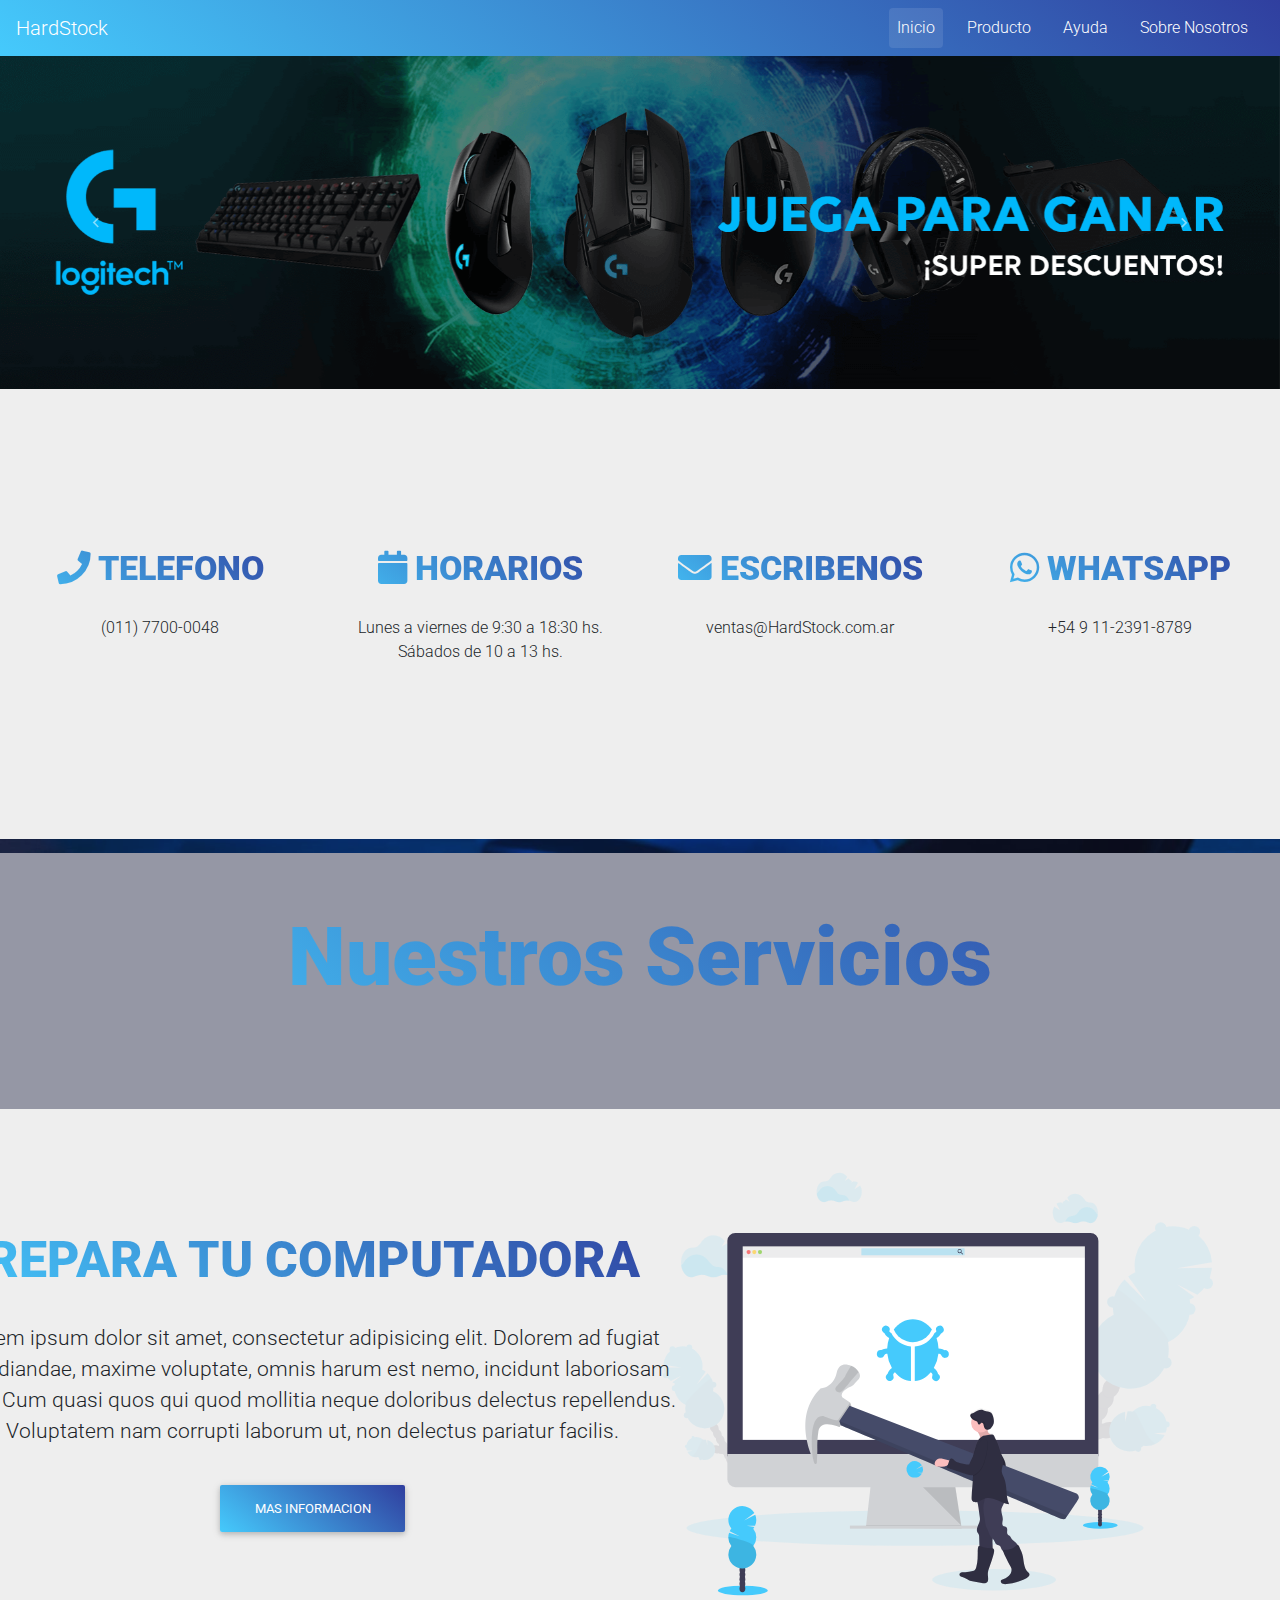
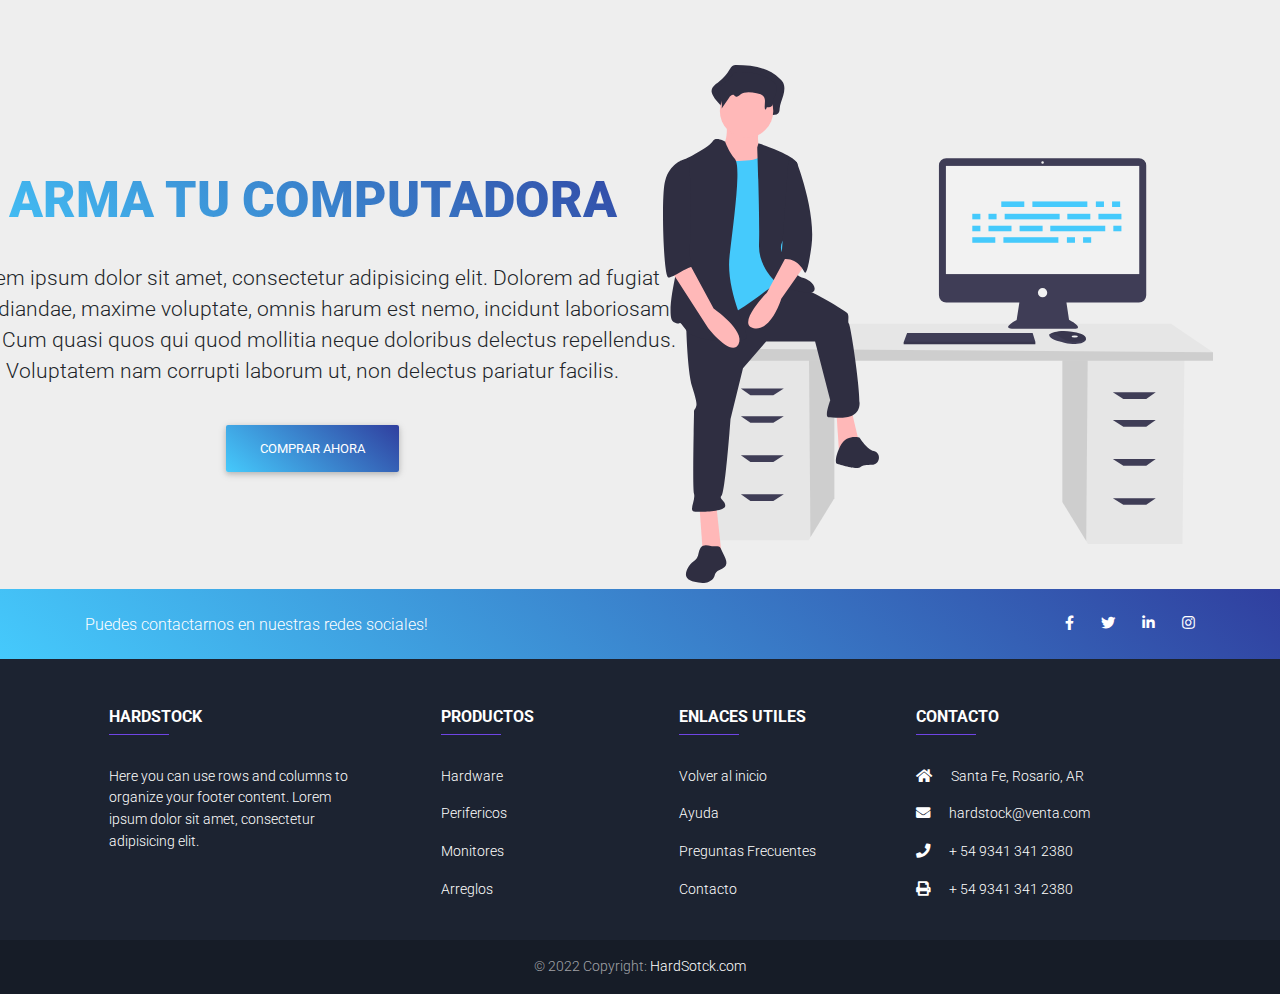
==== commit 0a1f1702: "asd" ====
--- a/index.html
+++ b/index.html
@@ -115,6 +115,16 @@
 
 
 
+<!-- nuestros servicios -->
+  <section class = "nuestrosServicios">
+    <div class="vh-30 container-fluid d-flex align-items-center justify-content-center">
+      <div class = "w-100 text-center">
+        <h1 class = "servicios__titulo2">Nuestros Servicios</h1>
+      </div>
+        
+    </div>
+  </section>
+
 
 <!-- Nuestros Servicios -->
   <section class = "servicios"> 
--- a/css/style.css
+++ b/css/style.css
@@ -37,6 +37,31 @@
     height: 60vh;
 }
 
+.vh-30 {
+    height: 30vh;
+    
+}
+
+.nuestrosServicios {
+    background-image: url("/img/1603915291-Gamers.jpg");
+    background-size: 100%;
+    background-attachment: fixed;
+    background-repeat: no-repeat;
+    position: relative;
+}
+
+.nuestrosServicios::before {
+    content: '';
+    position: absolute;
+    background: #101536;
+    top: 0;
+    bottom: 0;
+    left: 0;
+    right: 0;
+    opacity: 0.4;
+
+}
+
 .svg-servicios {
     width: 550px;
     height: 550px;
@@ -50,6 +75,17 @@
     color: transparent;  
     font-size: 3.1rem; 
     margin-bottom: 2rem;
+    
+}
+
+.servicios__titulo2 {
+    font-weight: 900;
+    background: linear-gradient(40deg,#45cafc,#303f9f);
+    -webkit-background-clip: text;
+    color: transparent;  
+    font-size: 5.1rem; 
+    margin-bottom: 2rem;
+    position: relative;
 }
 
 .servicios__parrafo {
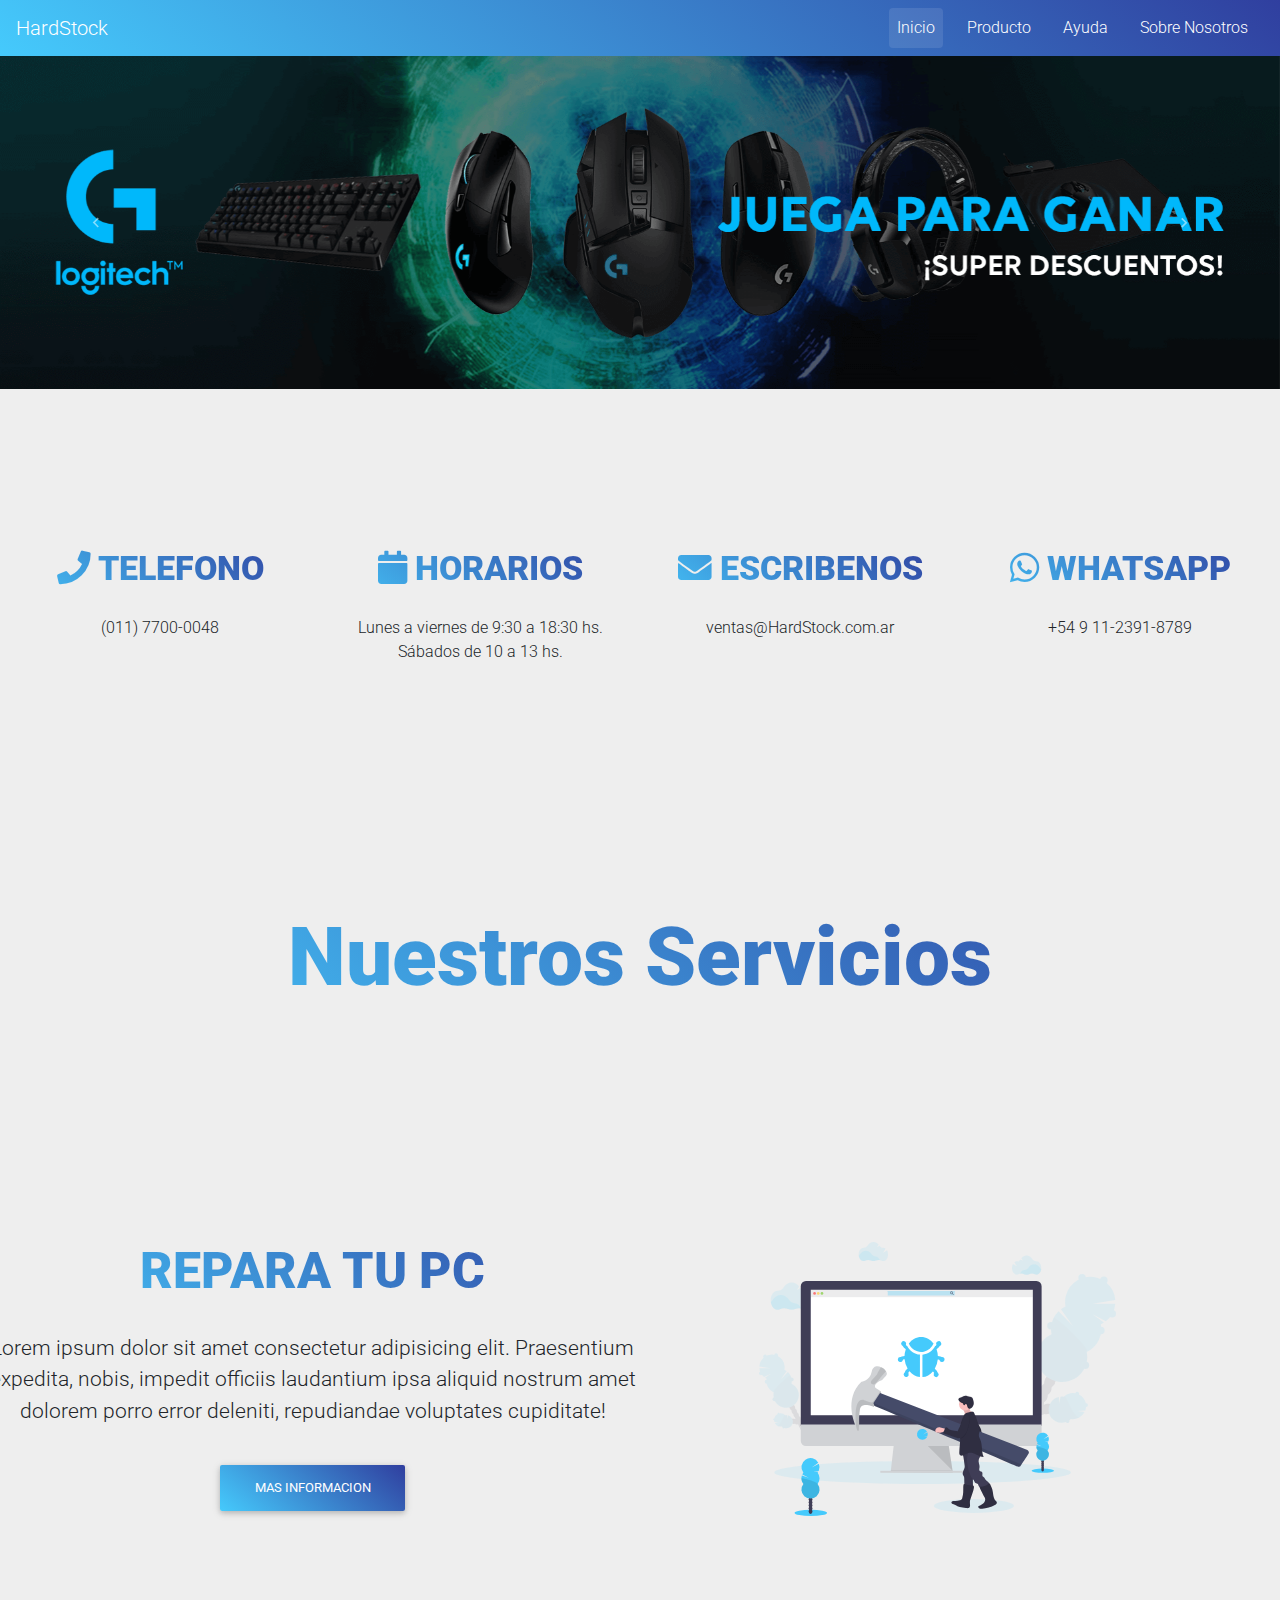
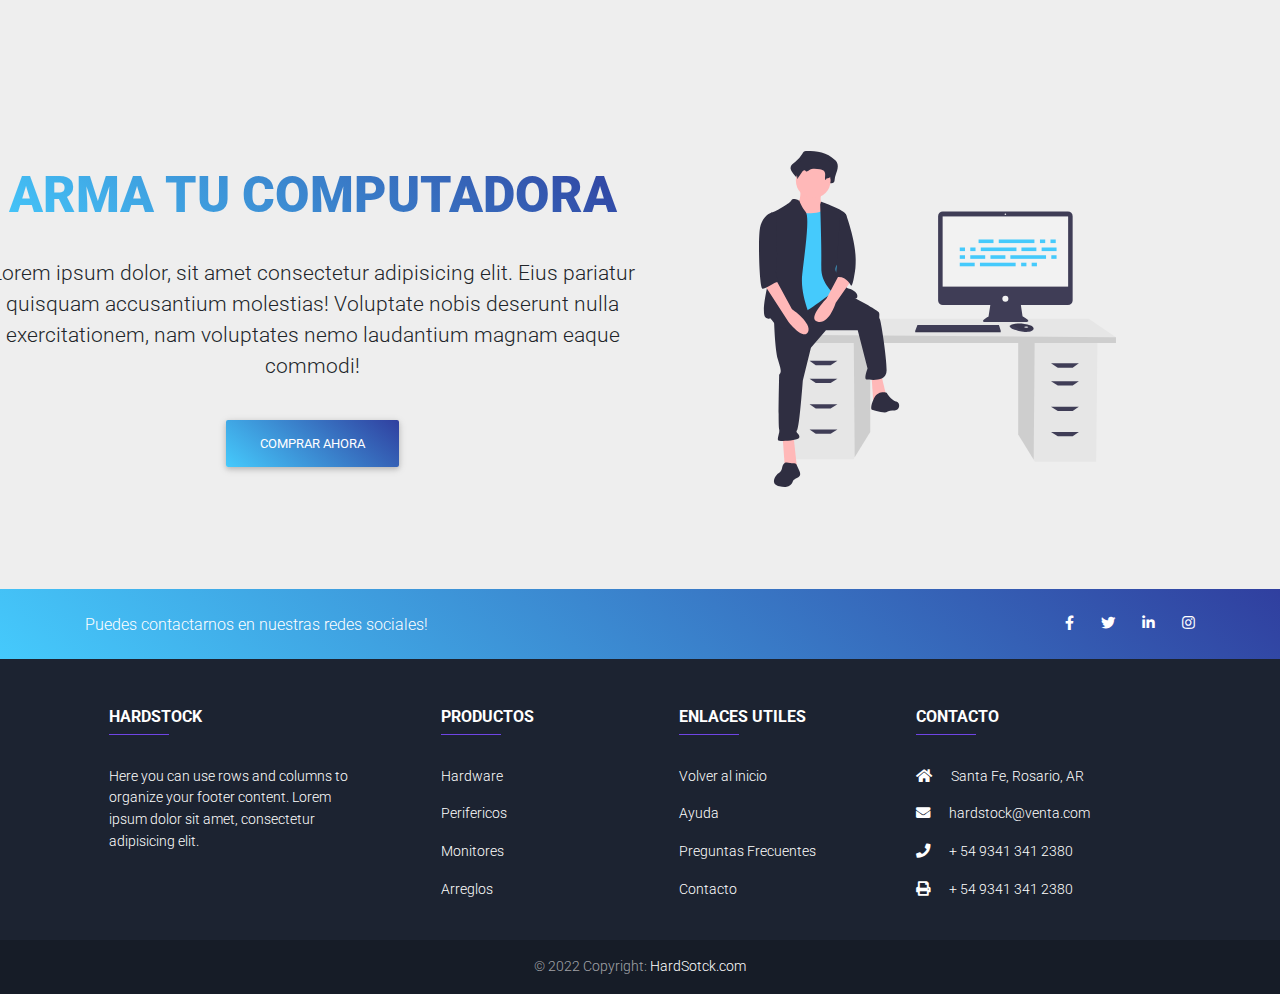
==== commit 05dc2a79: "asd" ====
--- a/index.html
+++ b/index.html
@@ -132,8 +132,8 @@
         <div class="col-12 col-xl-6 d-flex justify-content-center">
           <div class="d-flex align-items-center">
             <div>
-              <h1 class = "servicios__titulo">REPARA TU COMPUTADORA</h1>
-              <p class = "servicios__parrafo">Lorem ipsum dolor sit amet, consectetur adipisicing elit. Dolorem ad fugiat repudiandae, maxime voluptate, omnis harum est nemo, incidunt laboriosam cum! Cum quasi quos qui quod mollitia neque doloribus delectus repellendus. Voluptatem nam corrupti laborum ut, non delectus pariatur facilis.</p>
+              <h1 class = "servicios__titulo">REPARA TU PC</h1>
+              <p class = "servicios__parrafo">Lorem ipsum dolor sit amet consectetur adipisicing elit. Praesentium expedita, nobis, impedit officiis laudantium ipsa aliquid nostrum amet dolorem porro error deleniti, repudiandae voluptates cupiditate!</p>
               <button type="button" class="btn blue-gradient">Mas Informacion</button>
             </div>
           </div>
@@ -152,7 +152,7 @@
         <div class="d-flex align-items-center">
           <div>
             <h1 class = "servicios__titulo">ARMA TU COMPUTADORA</h1>
-            <p class = "servicios__parrafo">Lorem ipsum dolor sit amet, consectetur adipisicing elit. Dolorem ad fugiat repudiandae, maxime voluptate, omnis harum est nemo, incidunt laboriosam cum! Cum quasi quos qui quod mollitia neque doloribus delectus repellendus. Voluptatem nam corrupti laborum ut, non delectus pariatur facilis.</p>
+            <p class = "servicios__parrafo">Lorem ipsum dolor, sit amet consectetur adipisicing elit. Eius pariatur quisquam accusantium molestias! Voluptate nobis deserunt nulla exercitationem, nam voluptates nemo laudantium magnam eaque commodi!</p>
             <button type="button" class="btn blue-gradient">comprar ahora</button>   
           </div>
         </div>
--- a/css/style.css
+++ b/css/style.css
@@ -42,29 +42,10 @@
     
 }
 
-.nuestrosServicios {
-    background-image: url("/img/1603915291-Gamers.jpg");
-    background-size: 100%;
-    background-attachment: fixed;
-    background-repeat: no-repeat;
-    position: relative;
-}
-
-.nuestrosServicios::before {
-    content: '';
-    position: absolute;
-    background: #101536;
-    top: 0;
-    bottom: 0;
-    left: 0;
-    right: 0;
-    opacity: 0.4;
-
-}
 
 .svg-servicios {
-    width: 550px;
-    height: 550px;
+    width: 60%;
+    height: 60%;
 }
 
 
@@ -85,11 +66,10 @@
     color: transparent;  
     font-size: 5.1rem; 
     margin-bottom: 2rem;
-    position: relative;
 }
 
 .servicios__parrafo {
-    width: 750px;
+    width: 650px;
     font-size: 1.3rem;
     font-weight: 300;
     margin-bottom: 2rem;
@@ -137,4 +117,41 @@
     .vh-50 {
         height: 100vh;
     }
+    .vh-30 {
+        height: 60vh;
+        
+    }
 }
+
+@media screen and (max-width: 768px) {
+    .vh-50 {
+        height: 150vh;
+    }
+    .vh-30 {
+        height: 40vh;
+        
+    }
+    .servicios__titulo {
+        font-weight: 900;
+        background: linear-gradient(40deg,#45cafc,#303f9f);
+        -webkit-background-clip: text;
+        color: transparent;  
+        font-size: 1.8rem; 
+        margin-bottom: 2rem;
+        
+    }
+    
+    .servicios__titulo2 {
+        font-weight: 900;
+        background: linear-gradient(40deg,#45cafc,#303f9f);
+        -webkit-background-clip: text;
+        color: transparent;  
+        font-size: 3.1rem; 
+        margin-bottom: 2rem;
+    }
+
+    .informacion {
+        height: 100vh;
+    }
+
+}
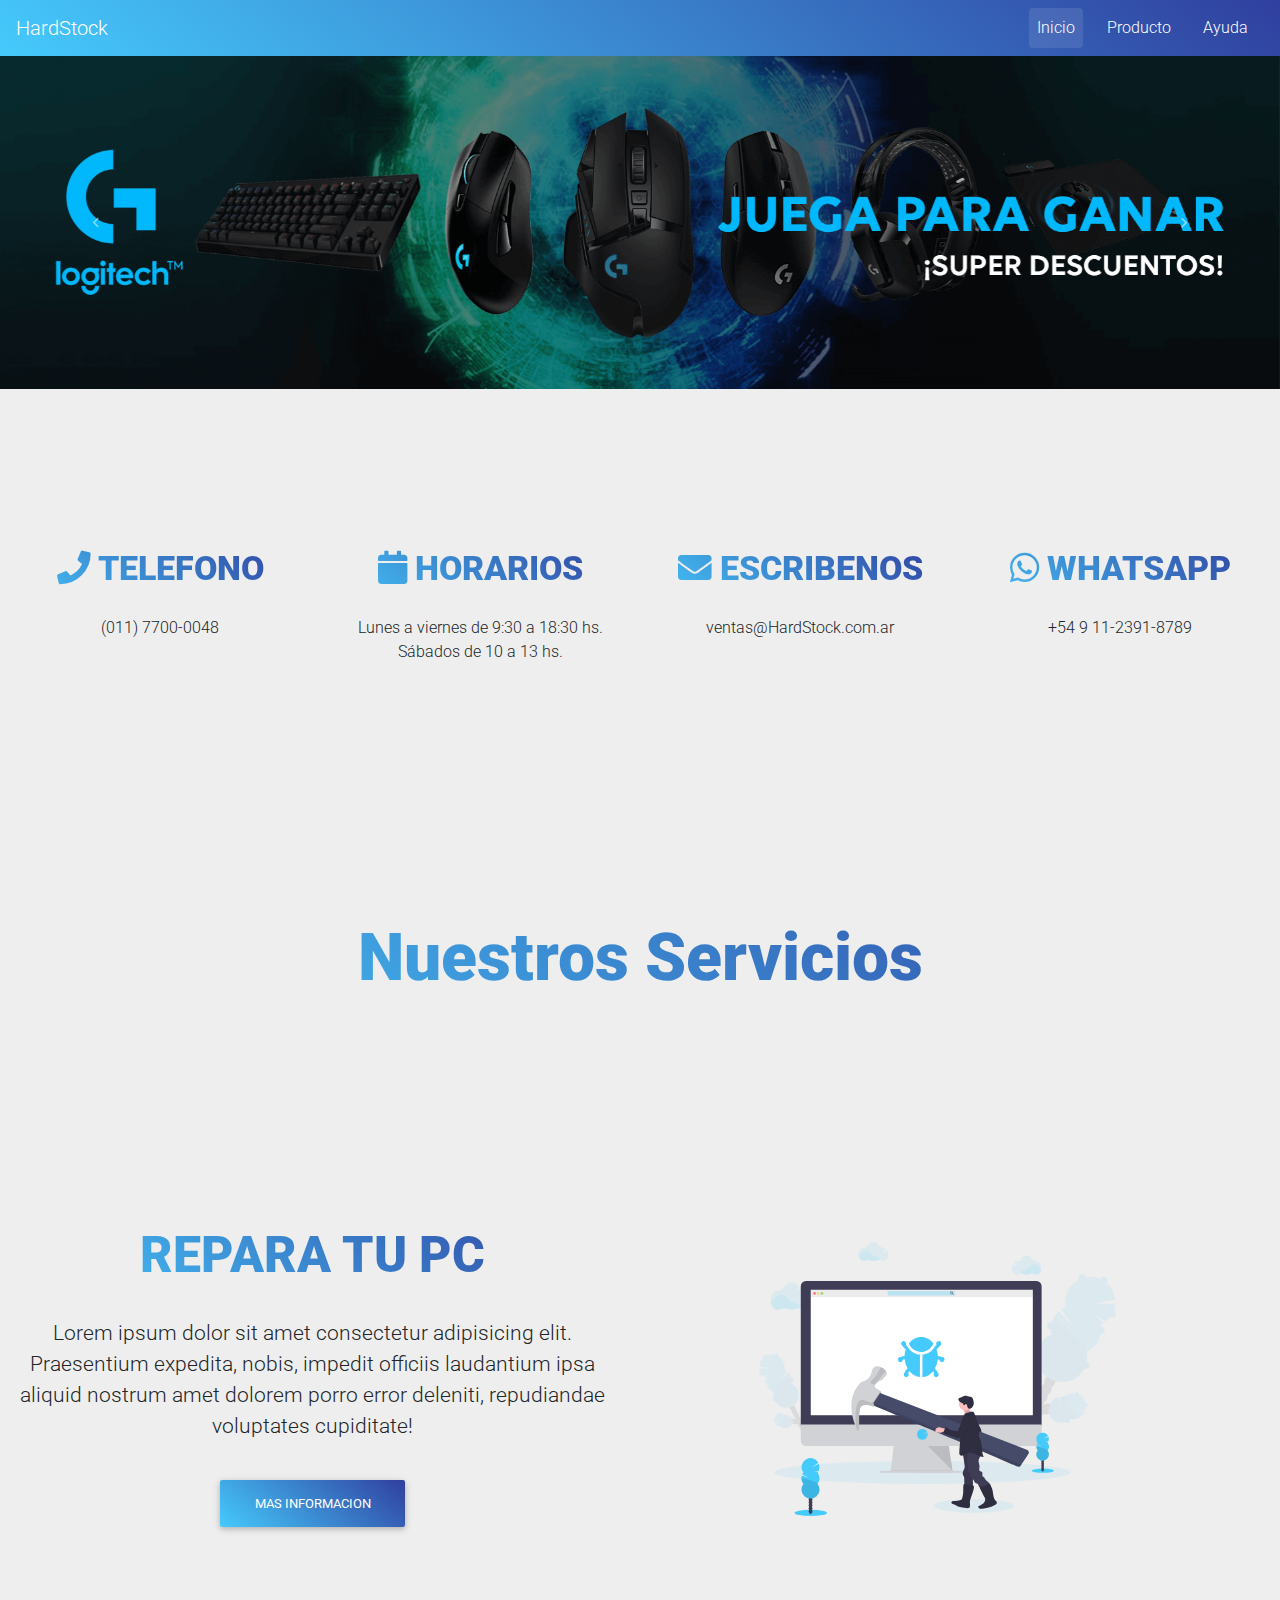
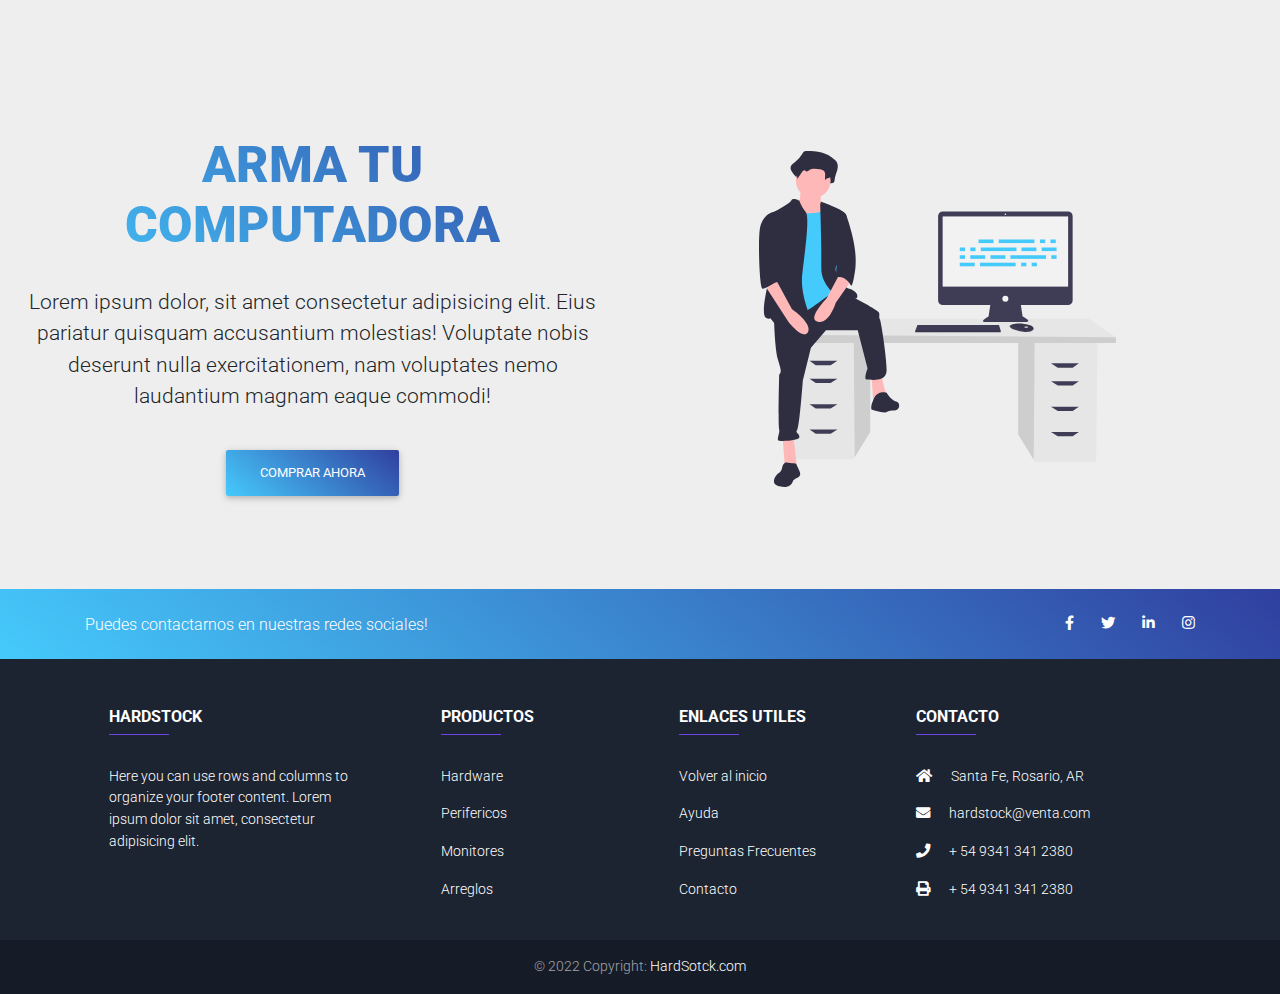
==== commit f90ff617: "navbar" ====
--- a/index.html
+++ b/index.html
@@ -30,16 +30,13 @@
     <div class="collapse navbar-collapse" id="navbarNav">
       <ul class="navbar-nav ml-auto">
         <li class="nav-item active mx-2">
-          <a class="nav-link rounded" href="#">Inicio<span class="sr-only">(current)</span></a>
+          <a class="nav-link rounded" href="index.html">Inicio<span class="sr-only">(current)</span></a>
         </li>
         <li class="nav-item mx-2">
-          <a class="nav-link rounded" href="#">Producto</a>
+          <a class="nav-link rounded" href="productos.html">Producto</a>
         </li>
         <li class="nav-item mx-2">
-          <a class="nav-link rounded" href="#">Ayuda</a>
-        </li>
-        <li class="nav-item mx-2">
-          <a class="nav-link rounded" href="#">Sobre Nosotros</a>
+          <a class="nav-link rounded" href="ayuda.html">Ayuda</a>
         </li>
       </ul>
     </div>
--- a/css/style.css
+++ b/css/style.css
@@ -64,12 +64,12 @@
     background: linear-gradient(40deg,#45cafc,#303f9f);
     -webkit-background-clip: text;
     color: transparent;  
-    font-size: 5.1rem; 
+    font-size: 4.1rem; 
     margin-bottom: 2rem;
 }
 
 .servicios__parrafo {
-    width: 650px;
+    width: 600px;
     font-size: 1.3rem;
     font-weight: 300;
     margin-bottom: 2rem;
@@ -125,10 +125,10 @@
 
 @media screen and (max-width: 768px) {
     .vh-50 {
-        height: 150vh;
+        height: 100vh;
     }
     .vh-30 {
-        height: 40vh;
+        height: 30vh;
         
     }
     .servicios__titulo {
@@ -155,3 +155,26 @@
     }
 
 }
+
+@media screen and (max-width: 412px) {
+
+    .servicios__parrafo {
+        width: 300px;
+        font-size: 1.3rem;
+        font-weight: 300;
+        margin-bottom: 2rem;
+    }
+
+    .informacion {
+        height: 60vh;
+    }
+
+    .servicios__titulo2 {
+        font-weight: 900;
+        background: linear-gradient(40deg,#45cafc,#303f9f);
+        -webkit-background-clip: text;
+        color: transparent;  
+        font-size: 2.1rem; 
+        margin-bottom: 2rem;
+    }
+}
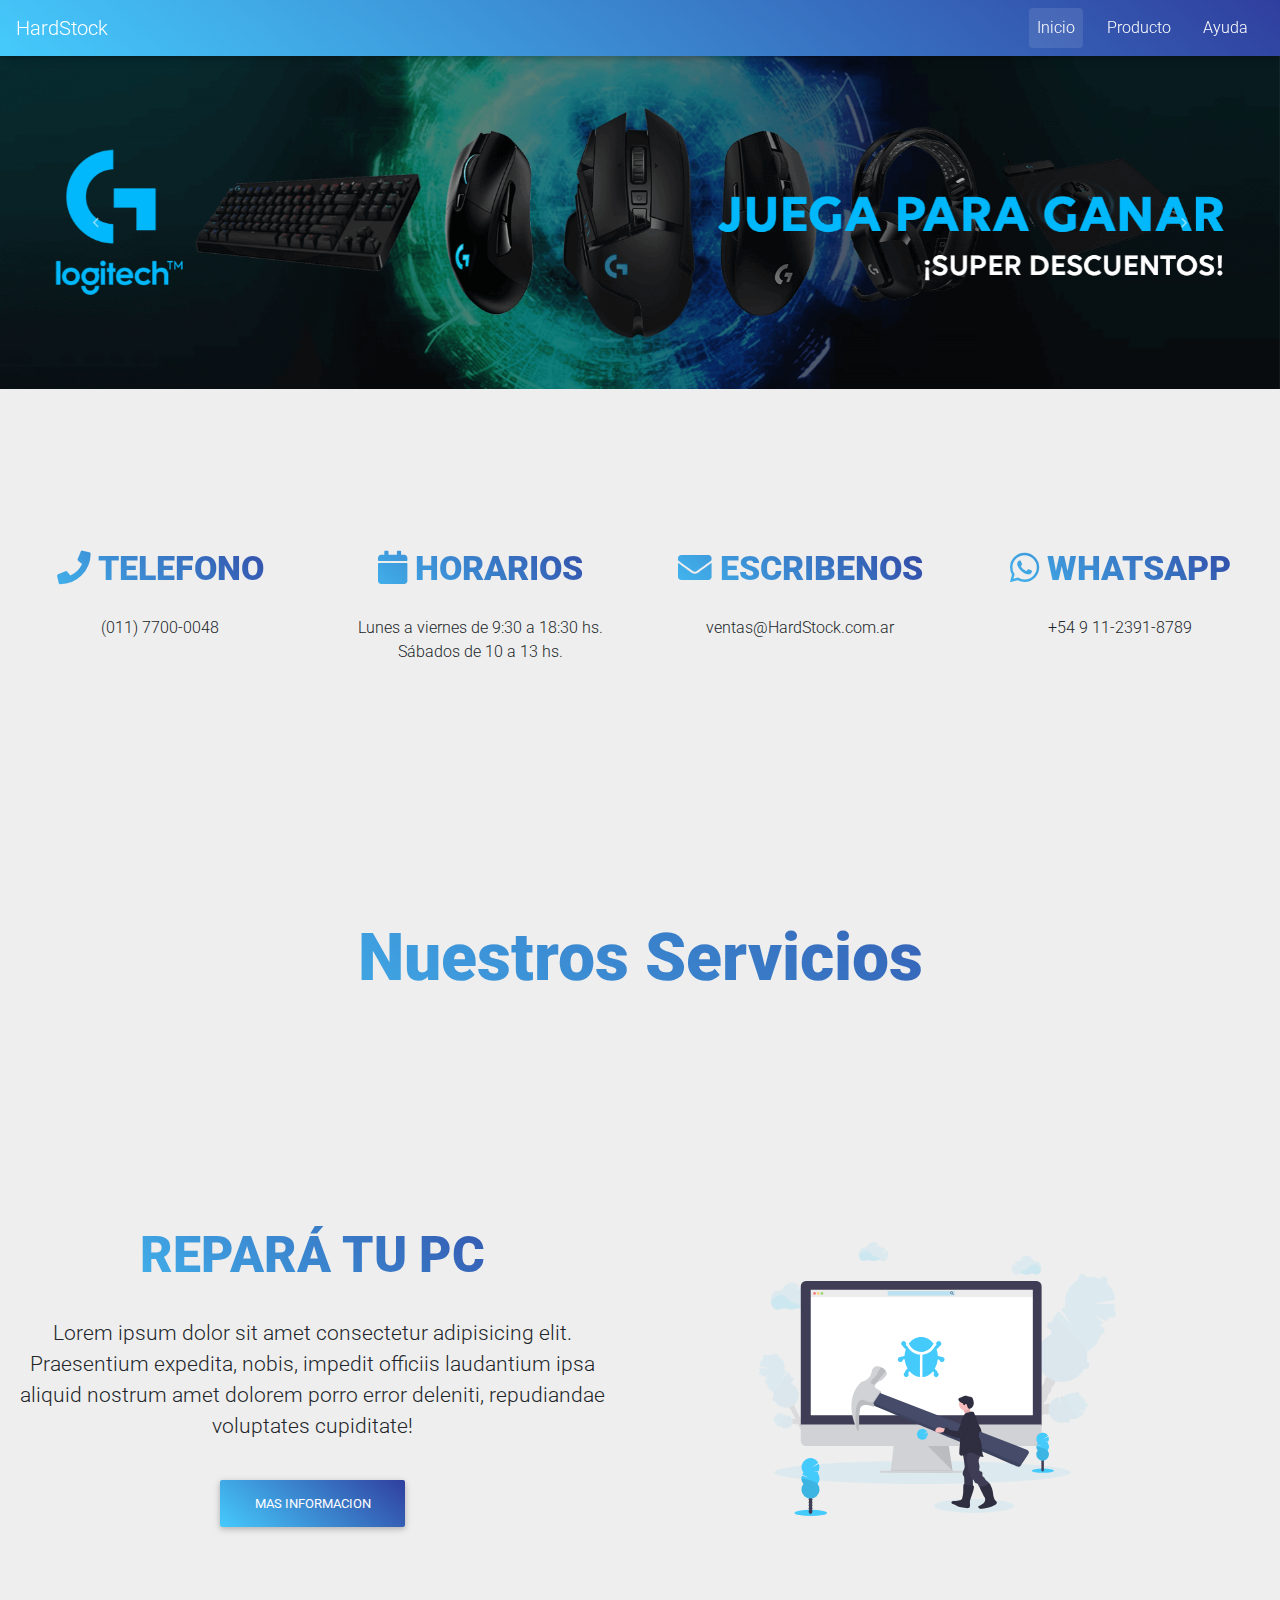
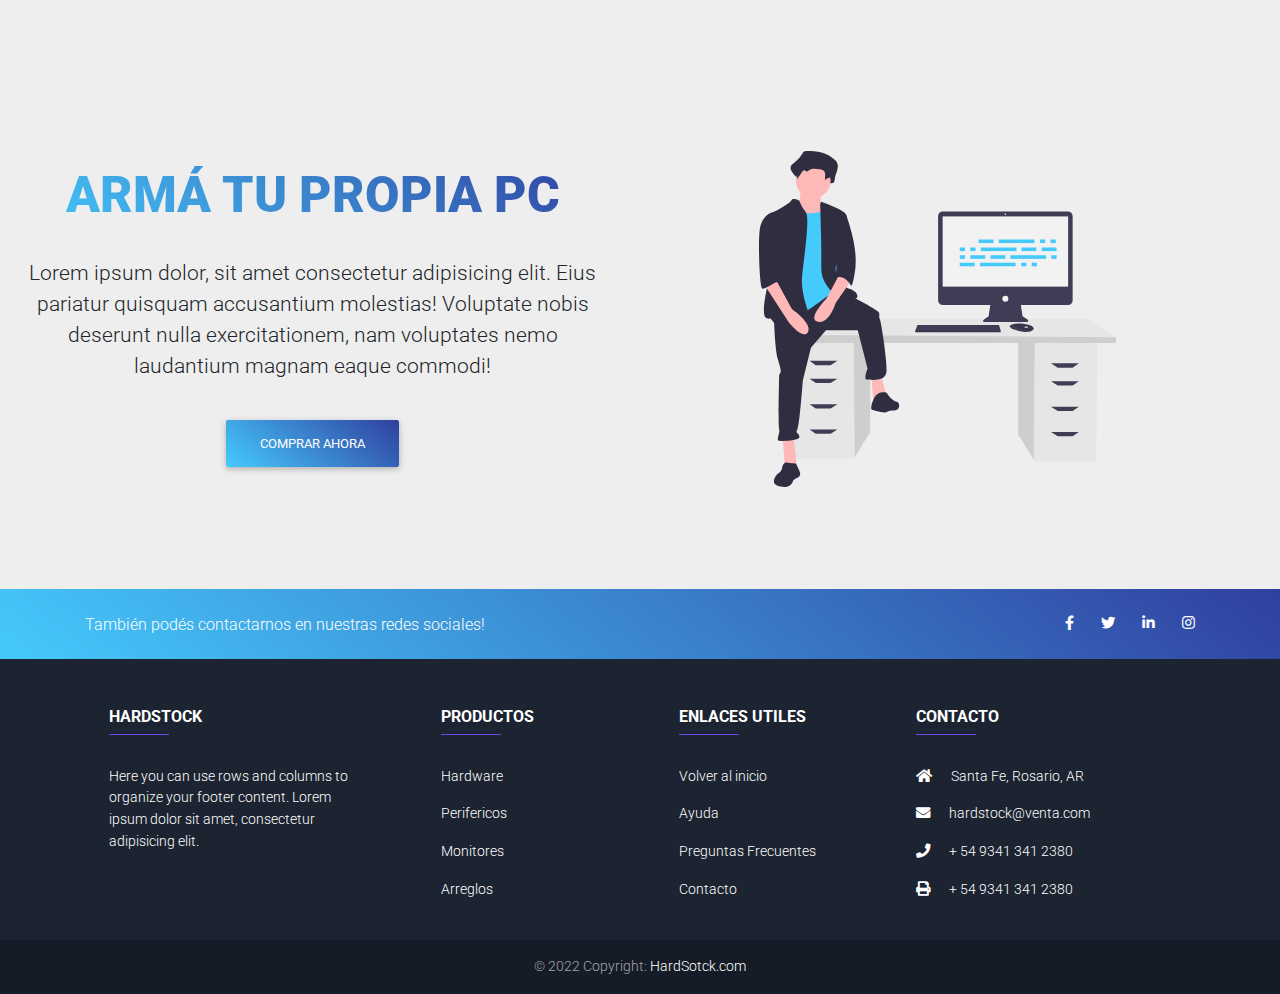
==== commit 43b38639: "cambios finales hechos" ====
--- a/index.html
+++ b/index.html
@@ -6,7 +6,7 @@
   <meta http-equiv="x-ua-compatible" content="ie=edge">
   <title>HARDSTOCK</title>
   <!-- MDB icon -->
-  <link rel="icon" href="img/mdb-favicon.ico" type="image/x-icon">
+  <link rel="icon" href="img/logo-hardstock1.jpg" type="image/x-icon">
   <!-- Font Awesome -->
   <link rel="stylesheet" href="https://use.fontawesome.com/releases/v5.11.2/css/all.css">
   <!-- Google Fonts Roboto -->
@@ -21,8 +21,8 @@
 <body>
 
   <!-- Barra de navegacion -->
-  <nav class="navbar navbar-expand-lg navbar-dark blue-gradient">
-    <a class="navbar-brand" href="#">HardStock</a>
+  <nav class="navbar navbar-expand-lg navbar-dark blue-gradient sticky-top">
+    <a class="navbar-brand text-solid" href="#">HardStock</a>
     <button class="navbar-toggler" type="button" data-toggle="collapse" data-target="#navbarNav"
       aria-controls="navbarNav" aria-expanded="false" aria-label="Toggle navigation">
       <span class="navbar-toggler-icon"></span>
@@ -75,15 +75,15 @@
 <!-- Informacion -->
   <section class = "informacion d-flex align-items-center justify-content-around text-center">
     <div class="row w-100">
-      <div class="col-12 col-xl-3 col-sm-6">
-        <h2 class = "informacion__titulo">
+      <div class="col-12 col-xl-3 col-sm-6 animated fadeInUp">
+        <h2 class= "informacion__titulo">
           <i class="fa fa-phone"></i>
           <b>TELEFONO</b>
         </h2>
         <p>(011) 7700-0048</p>
       </div>
 
-      <div class="col-12 col-xl-3 col-sm-6">
+      <div class="col-12 col-xl-3 col-sm-6 animated fadeInUp">
         <h3 class = "informacion__titulo">
           <i class="fa fa-calendar"></i>
           <b>HORARIOS</b>
@@ -91,7 +91,7 @@
         <p>Lunes a viernes de 9:30 a 18:30 hs. <br> Sábados de 10 a 13 hs.</p>
       </div>
 
-      <div class="col-12 col-xl-3 col-sm-6">
+      <div class="col-12 col-xl-3 col-sm-6 animated fadeInUp">
         <h4 class = "informacion__titulo">
           <i class="fa fa-envelope"></i>
           <b>ESCRIBENOS</b>
@@ -99,7 +99,7 @@
         <p>ventas@HardStock.com.ar</p>
       </div>
 
-      <div class="col-12 col-xl-3 col-sm-6">
+      <div class="col-12 col-xl-3 col-sm-6 animated fadeInUp">
         <h5 class = "informacion__titulo">
           <i class="fab fa-whatsapp"></i>
           <b>WHATSAPP</b>
@@ -129,7 +129,7 @@
         <div class="col-12 col-xl-6 d-flex justify-content-center">
           <div class="d-flex align-items-center">
             <div>
-              <h1 class = "servicios__titulo">REPARA TU PC</h1>
+              <h1 class = "servicios__titulo">REPARÁ TU PC</h1>
               <p class = "servicios__parrafo">Lorem ipsum dolor sit amet consectetur adipisicing elit. Praesentium expedita, nobis, impedit officiis laudantium ipsa aliquid nostrum amet dolorem porro error deleniti, repudiandae voluptates cupiditate!</p>
               <button type="button" class="btn blue-gradient">Mas Informacion</button>
             </div>
@@ -148,7 +148,7 @@
       <div class="col-12 col-xl-6 d-flex justify-content-center">
         <div class="d-flex align-items-center">
           <div>
-            <h1 class = "servicios__titulo">ARMA TU COMPUTADORA</h1>
+            <h1 class = "servicios__titulo">ARMÁ TU PROPIA PC</h1>
             <p class = "servicios__parrafo">Lorem ipsum dolor, sit amet consectetur adipisicing elit. Eius pariatur quisquam accusantium molestias! Voluptate nobis deserunt nulla exercitationem, nam voluptates nemo laudantium magnam eaque commodi!</p>
             <button type="button" class="btn blue-gradient">comprar ahora</button>   
           </div>
@@ -208,7 +208,7 @@
 
         <!-- Grid column -->
         <div class="col-md-6 col-lg-5 text-center text-md-left mb-4 mb-md-0">
-          <h6 class="mb-0">Puedes contactarnos en nuestras redes sociales!</h6>
+          <h6 class="mb-0">También podés contactarnos en nuestras redes sociales!</h6>
         </div>
         <!-- Grid column -->
 
